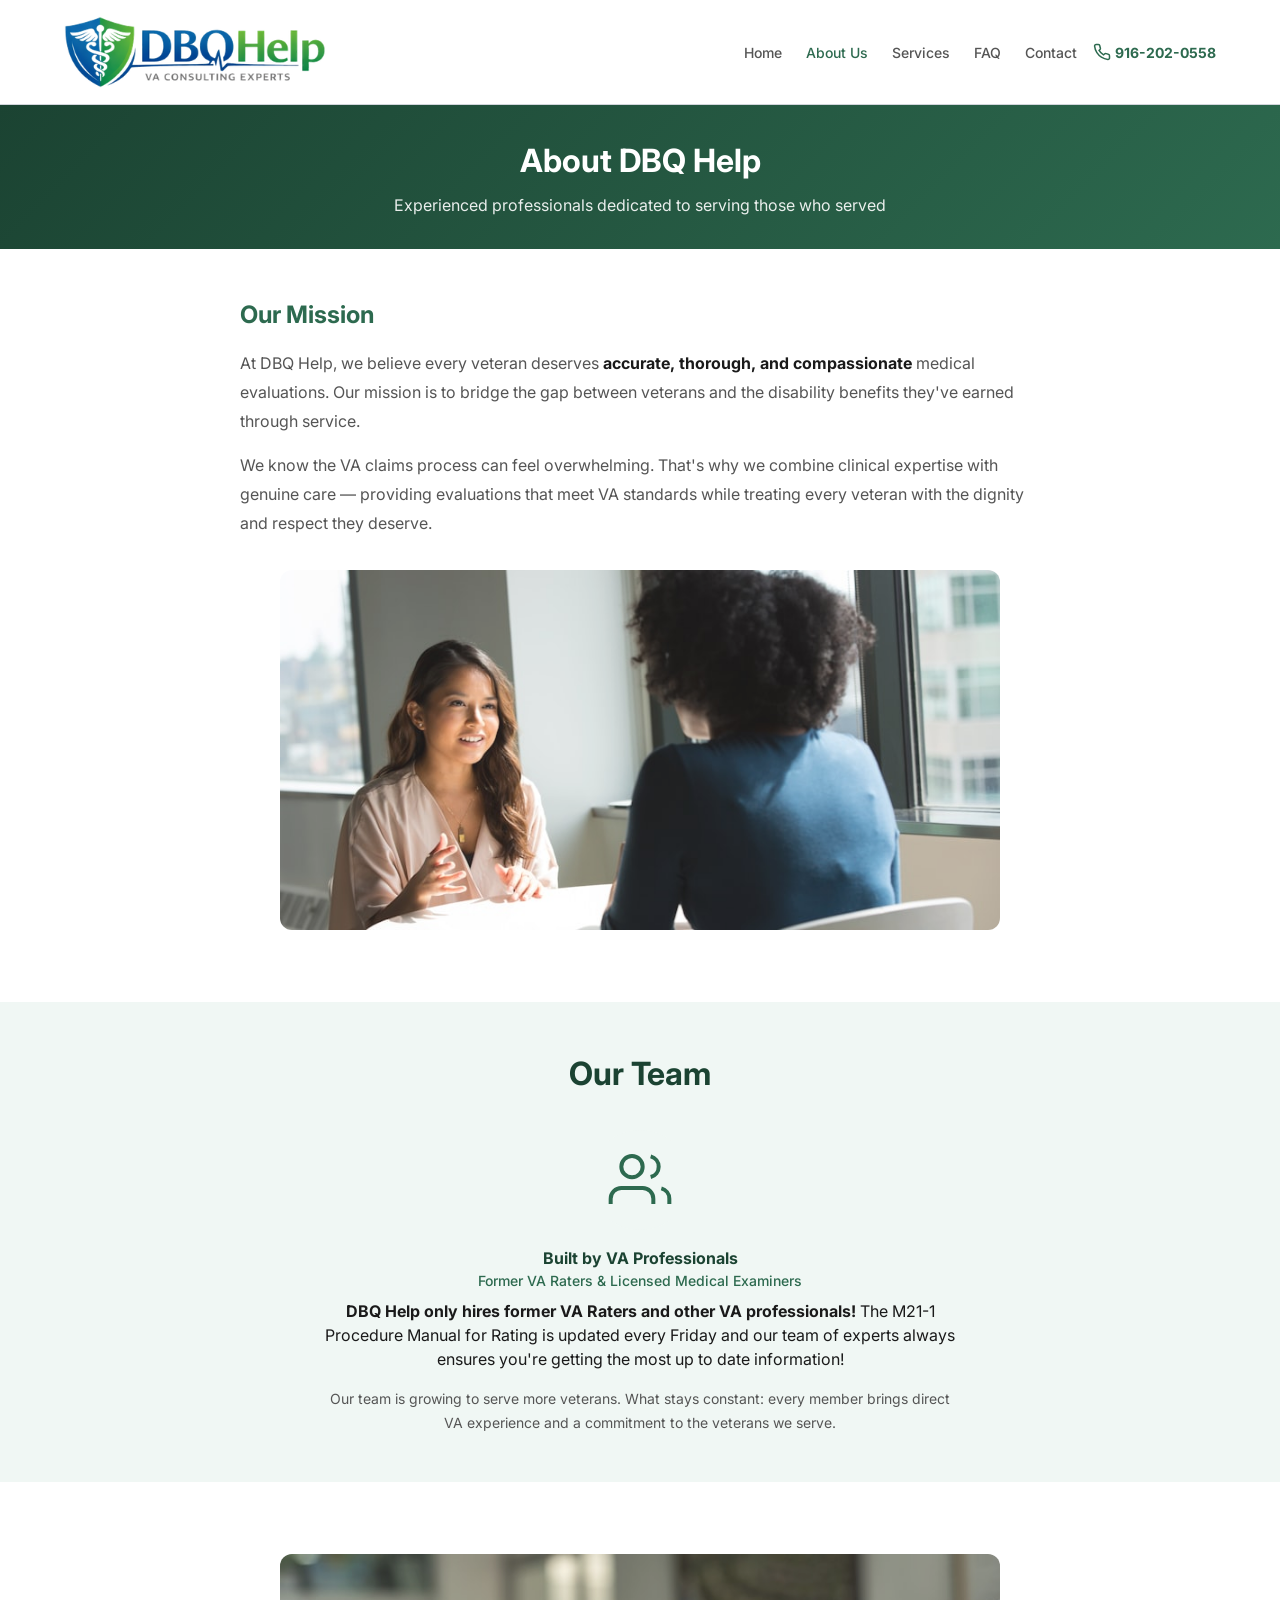
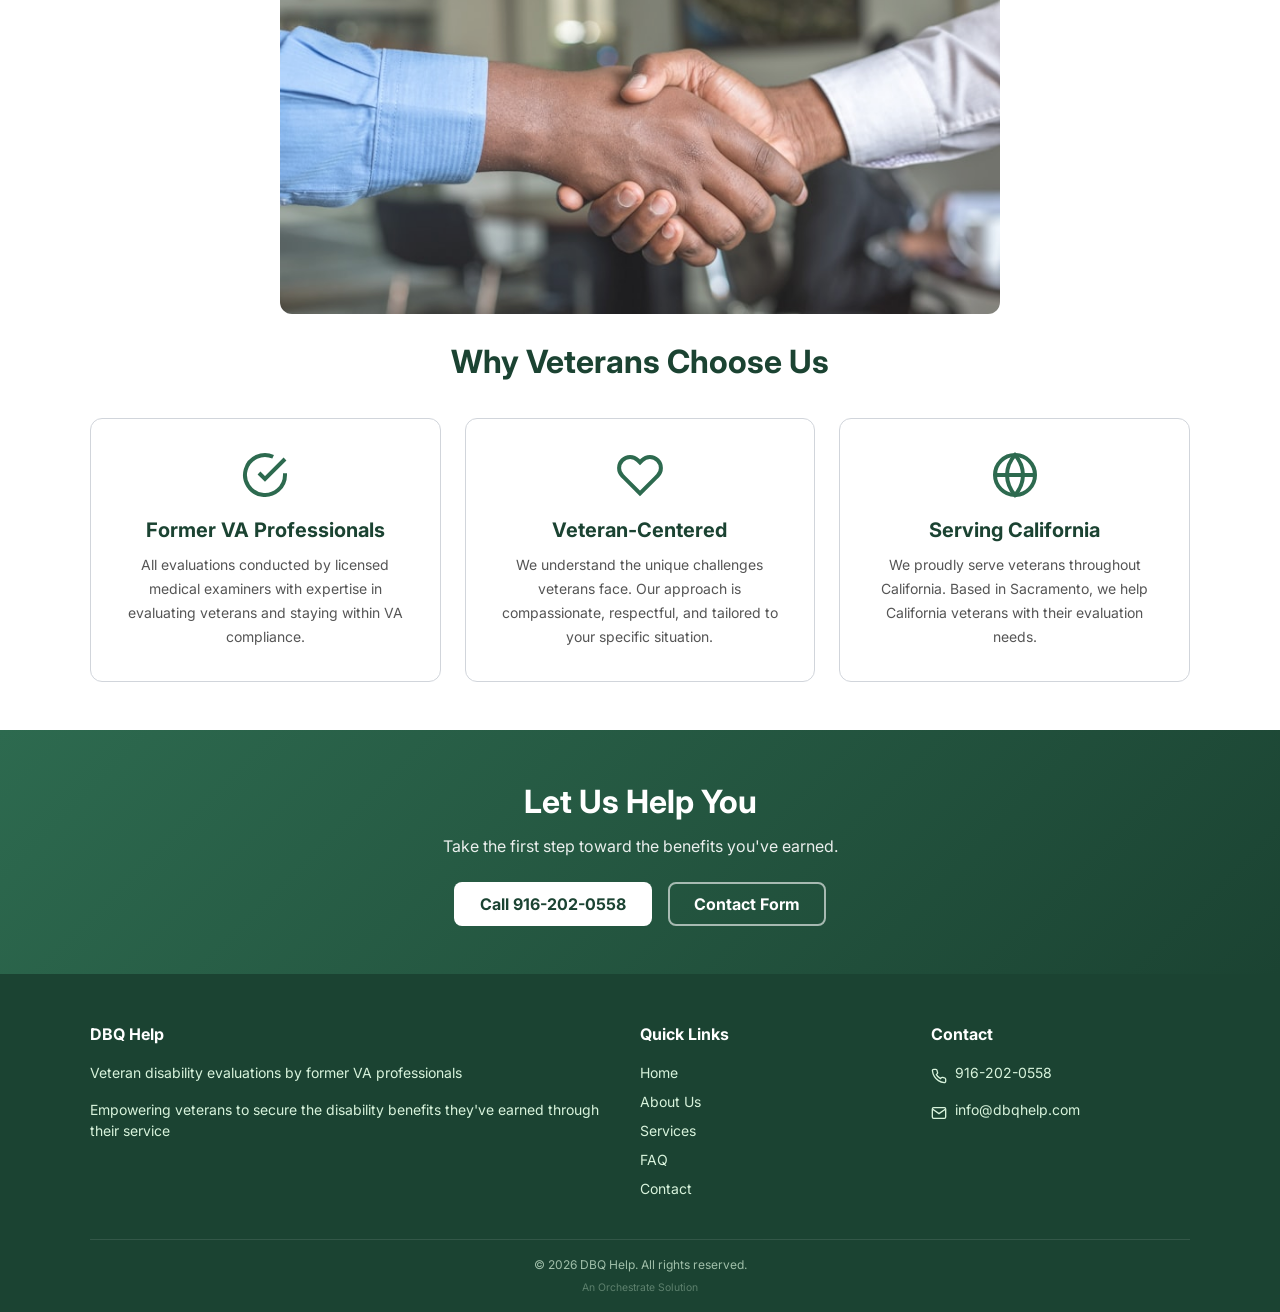
==== about.html @ 1941fd95 "Mockup B — base site (California focus)" ====
<!DOCTYPE html><html data-theme="light" lang="en"><head><meta charset="UTF-8"><meta content="width=device-width,initial-scale=1" name="viewport"><link rel="icon" href="favicon.ico" type="image/x-icon"><link rel="apple-touch-icon" href="apple-touch-icon.png"><title>About Us | DBQ Help — Our Team</title><meta content="Meet the team at DBQ Help. Former VA Raters and VA professionals dedicated to veteran medical evaluations and disability claims support." name="description"><meta content="index, follow" name="robots"><meta content="#1b4332" name="theme-color"><link href="https://dbqhelp.com/about.html" rel="canonical"><meta content="website" property="og:type"><meta content="https://dbqhelp.com/about.html" property="og:url"><meta content="About Us | DBQ Help — Meet Our Team" property="og:title"><meta content="DBQ Help only hires former VA Raters and VA professionals. Licensed medical examiners serving California veterans." property="og:description"><meta content="DBQ Help" property="og:site_name"><meta property="og:image" content="https://dbqhelp.com/img/og-share.jpg"><meta property="og:image:width" content="1200"><meta property="og:image:height" content="630"><meta name="twitter:card" content="summary"><meta name="twitter:title" content="About Us | DBQ Help — Meet Our Team"><meta name="twitter:description" content="DBQ Help only hires former VA Raters and VA professionals. Licensed medical examiners serving California veterans."><meta name="twitter:image" content="https://dbqhelp.com/img/og-share.jpg"><script type="application/ld+json">{
    "@context": "https://schema.org",
    "@type": "MedicalBusiness",
    "name": "DBQ Help",
    "description": "Veteran disability evaluations by former VA Raters and licensed medical examiners.",
    "url": "https://dbqhelp.com/about.html",
    "telephone": "+1-916-202-0558",
    "email": "info@dbqhelp.com"
  }</script><link href="https://fonts.googleapis.com" rel="preconnect"><link href="https://fonts.gstatic.com" rel="preconnect" crossorigin><link href="https://fonts.googleapis.com/css2?family=Inter:wght@400;500;700&display=swap" rel="stylesheet"><link href="cup-bundle.css" rel="stylesheet"><link href="dbq-theme.css" rel="stylesheet"><script src="cup.js" type="module"></script><script src="https://orchestrate.solutions/badge.js" defer></script><meta name="geo.region" content="US-CA"><meta name="geo.placename" content="Sacramento, California"></head><body class="dbq-page"><a href="#main" class="dbq-skip-link">Skip to main content</a><header class="dbq-header" role="banner"><div class="dbq-header__inner"><a href="index.html" class="dbq-header__logo" aria-label="DBQ Help Home"><img src="logo.png" alt="DBQ Help" height="72" style="display:block"> </a><button aria-controls="main-nav" aria-expanded="false" aria-label="Toggle navigation" class="dbq-header__menu-btn" id="menu-toggle"><svg fill="none" stroke="currentColor" stroke-width="2" viewBox="0 0 24 24" aria-hidden="true" height="24" width="24"><path d="M3 12h18M3 6h18M3 18h18"/></svg></button><nav aria-label="Main navigation" class="dbq-header__nav" id="main-nav" role="navigation"><a href="index.html">Home</a> <a href="about.html" aria-current="page">About Us</a> <a href="services.html">Services</a> <a href="faq.html">FAQ</a> <a href="contact.html">Contact</a></nav><a href="tel:+19162020558" class="cup-hit-fill dbq-header__phone" aria-label="Call us at 916-202-0558"><svg fill="none" stroke="currentColor" stroke-width="2" viewBox="0 0 24 24" aria-hidden="true" height="18" width="18"><path d="M22 16.92v3a2 2 0 0 1-2.18 2 19.79 19.79 0 0 1-8.63-3.07 19.5 19.5 0 0 1-6-6 19.79 19.79 0 0 1-3.07-8.67A2 2 0 0 1 4.11 2h3a2 2 0 0 1 2 1.72 12.84 12.84 0 0 0 .7 2.81 2 2 0 0 1-.45 2.11L8.09 9.91a16 16 0 0 0 6 6l1.27-1.27a2 2 0 0 1 2.11-.45 12.84 12.84 0 0 0 2.81.7A2 2 0 0 1 22 16.92z"/></svg> <span class="dbq-phone-text">916-202-0558</span></a></div></header><main class="dbq-main" id="main"><section class="dbq-page-hero"><h1>About DBQ Help</h1><p>Experienced professionals dedicated to serving those who served</p></section><section class="dbq-section" aria-labelledby="mission-heading"><div class="dbq-prose"><h2 id="mission-heading">Our Mission</h2><p>At DBQ Help, we believe every veteran deserves <strong>accurate, thorough, and compassionate</strong> medical evaluations. Our mission is to bridge the gap between veterans and the disability benefits they've earned through service.</p><p>We know the VA claims process can feel overwhelming. That's why we combine clinical expertise with genuine care — providing evaluations that meet VA standards while treating every veteran with the dignity and respect they deserve.</p><div class="dbq-section-img-wrap"><img src="img/consultation.jpg" alt="Professional consultation — helping veterans navigate the claims process" class="dbq-section-img" width="800" height="400" loading="lazy" onload="this.classList.add('loaded')"><cup-skeleton variant="rect" width="100%" height="100%"></cup-skeleton></div></div></section><section class="dbq-section dbq-section--alt" aria-labelledby="team-heading"><div class="dbq-container"><div class="dbq-section__header"><h2 id="team-heading">Our Team</h2></div><div class="dbq-team"><div class="dbq-bio" style="max-width:640px;margin:0 auto;text-align:center"><div class="dbq-bio__photo" aria-hidden="true"><svg fill="none" stroke="currentColor" stroke-width="1.5" viewBox="0 0 24 24" height="64" width="64"><path d="M17 21v-2a4 4 0 0 0-4-4H5a4 4 0 0 0-4 4v2"/><circle cx="9" cy="7" r="4"/><path d="M23 21v-2a4 4 0 0 0-3-3.87"/><path d="M16 3.13a4 4 0 0 1 0 7.75"/></svg></div><h3>Built by VA Professionals</h3><p class="dbq-bio__title">Former VA Raters &amp; Licensed Medical Examiners</p><p><strong>DBQ Help only hires former VA Raters and other VA professionals!</strong> The M21-1 Procedure Manual for Rating is updated every Friday and our team of experts always ensures you're getting the most up to date information!</p><p style="margin-top:var(--cup-space-md);color:var(--cup-color-secondary)">Our team is growing to serve more veterans. What stays constant: every member brings direct VA experience and a commitment to the veterans we serve.</p></div></div></div></section><section class="dbq-section" aria-labelledby="why-heading"><div class="dbq-container"><div class="dbq-section-img-wrap" style="margin-bottom:var(--cup-space-lg)"><img src="img/veteran-support.jpg" alt="Supporting veterans every step of the way" class="dbq-section-img" width="800" height="400" loading="lazy" onload="this.classList.add('loaded')"><cup-skeleton variant="rect" width="100%" height="100%"></cup-skeleton></div><div class="dbq-section__header"><h2 id="why-heading">Why Veterans Choose Us</h2></div><div class="dbq-cards"><div class="dbq-card"><div class="dbq-card__icon"><svg fill="none" stroke="currentColor" stroke-width="2" viewBox="0 0 24 24" aria-hidden="true"><path d="M22 11.08V12a10 10 0 1 1-5.93-9.14"/><polyline points="22 4 12 14.01 9 11.01"/></svg></div><h3>Former VA Professionals</h3><p>All evaluations conducted by licensed medical examiners with expertise in evaluating veterans and staying within VA compliance.</p></div><div class="dbq-card"><div class="dbq-card__icon"><svg fill="none" stroke="currentColor" stroke-width="2" viewBox="0 0 24 24" aria-hidden="true"><path d="M20.84 4.61a5.5 5.5 0 0 0-7.78 0L12 5.67l-1.06-1.06a5.5 5.5 0 0 0-7.78 7.78l1.06 1.06L12 21.23l7.78-7.78 1.06-1.06a5.5 5.5 0 0 0 0-7.78z"/></svg></div><h3>Veteran-Centered</h3><p>We understand the unique challenges veterans face. Our approach is compassionate, respectful, and tailored to your specific situation.</p></div><div class="dbq-card"><div class="dbq-card__icon"><svg fill="none" stroke="currentColor" stroke-width="2" viewBox="0 0 24 24" aria-hidden="true"><circle cx="12" cy="12" r="10"/><path d="M2 12h20"/><path d="M12 2a15.3 15.3 0 0 1 4 10 15.3 15.3 0 0 1-4 10 15.3 15.3 0 0 1-4-10 15.3 15.3 0 0 1 4-10z"/></svg></div><h3>Serving California</h3><p>We proudly serve veterans throughout California. Based in Sacramento, we help California veterans with their evaluation needs.</p></div></div></div></section><section class="dbq-cta" aria-labelledby="about-cta-heading"><h2 id="about-cta-heading">Let Us Help You</h2><p>Take the first step toward the benefits you've earned.</p><div class="dbq-cta__actions"><a href="tel:+19162020558" class="dbq-btn dbq-btn--primary">Call 916-202-0558</a> <a href="contact.html" class="dbq-btn dbq-btn--secondary">Contact Form</a></div></section></main><footer class="dbq-footer" role="contentinfo"><div class="dbq-footer__inner"><div><h3>DBQ Help</h3><p>Veteran disability evaluations by former VA professionals</p><p>Empowering veterans to secure the disability benefits they've earned through their service</p></div><div><h3>Quick Links</h3><a href="index.html">Home</a><a href="about.html">About Us</a><a href="services.html">Services</a><a href="faq.html">FAQ</a><a href="contact.html">Contact</a></div><div><h3>Contact</h3><div class="dbq-footer__contact-item"><svg fill="none" stroke="currentColor" stroke-width="2" viewBox="0 0 24 24" aria-hidden="true"><path d="M22 16.92v3a2 2 0 0 1-2.18 2 19.79 19.79 0 0 1-8.63-3.07 19.5 19.5 0 0 1-6-6 19.79 19.79 0 0 1-3.07-8.67A2 2 0 0 1 4.11 2h3a2 2 0 0 1 2 1.72 12.84 12.84 0 0 0 .7 2.81 2 2 0 0 1-.45 2.11L8.09 9.91a16 16 0 0 0 6 6l1.27-1.27a2 2 0 0 1 2.11-.45 12.84 12.84 0 0 0 2.81.7A2 2 0 0 1 22 16.92z"/></svg><a href="tel:+19162020558">916-202-0558</a></div><div class="dbq-footer__contact-item"><svg fill="none" stroke="currentColor" stroke-width="2" viewBox="0 0 24 24" aria-hidden="true"><path d="M4 4h16c1.1 0 2 .9 2 2v12c0 1.1-.9 2-2 2H4c-1.1 0-2-.9-2-2V6c0-1.1.9-2 2-2z"/><polyline points="22,6 12,13 2,6"/></svg><a href="mailto:info@dbqhelp.com">info@dbqhelp.com</a></div></div></div><div class="dbq-footer__bottom"><p>© 2026 DBQ Help. All rights reserved.</p><cup-powered-by></cup-powered-by></div></footer><script src="dbq-app.js"></script></body></html>
---- cup-bundle.css ----
/* cup-core production bundle — single file, no @import waterfall */
/* Generated: 2026-04-17 — includes: reset, tokens, a11y, nano, micro, components, motion, responsive, print, light theme */
/* Excluded: dark.css (unused — site is light-only) */

/* Explicit layer order: cup-override LAST so dbq-theme.css overrides default theme */
@layer cup-reset, cup-tokens, cup-nano, cup-micro, cup-component, cup-motion, cup-theme, cup-override;

/* === reset.css === */
/* cup-core/reset.css — Minimal Reset
 * Opinionated defaults for consistent cross-browser rendering.
 * Does not fight the platform — just normalizes the gaps. */

@layer cup-reset {
  *,
  *::before,
  *::after {
    box-sizing: border-box;
  }

  * {
    margin: 0;
    padding: 0;
  }

  html {
    color-scheme: dark light;
    -webkit-text-size-adjust: 100%;
    -moz-text-size-adjust: 100%;
    text-size-adjust: 100%;
    -webkit-font-smoothing: antialiased;
    -moz-osx-font-smoothing: grayscale;
  }

  body {
    font-family: var(--cup-font-family);
    font-size: var(--cup-font-size-base);
    line-height: var(--cup-line-height);
    color: var(--cup-color-on-surface);
    background-color: var(--cup-color-surface);
  }

  img,
  picture,
  video,
  canvas,
  svg {
    display: block;
    max-width: 100%;
  }

  input,
  button,
  textarea,
  select {
    font: inherit;
    color: inherit;
  }

  button {
    cursor: pointer;
    border: none;
    background: none;
  }

  a {
    color: inherit;
    text-decoration: none;
  }

  ul,
  ol {
    list-style: none;
  }

  table {
    border-collapse: collapse;
    border-spacing: 0;
  }

  h1, h2, h3, h4, h5, h6 {
    font-size: inherit;
    font-weight: inherit;
  }

  fieldset {
    border: none;
  }

  /* Remove default summary marker */
  summary {
    cursor: pointer;
  }

  /* Hidden but accessible */
  .cup-sr-only {
    position: absolute;
    width: 1px;
    height: 1px;
    padding: 0;
    margin: -1px;
    overflow: hidden;
    clip: rect(0, 0, 0, 0);
    white-space: nowrap;
    border: 0;
  }
}


/* === tokens.css === */
/* cup-core/tokens.css — Design Tokens
 * All visual decisions as CSS custom properties.
 * Override at any scope to customize. */

@layer cup-tokens {
:root {
  /* ── Color: Semantic, not decorative ── */
  --cup-color-surface:      #1a1a2e;
  --cup-color-on-surface:   #e0e0e0;
  --cup-color-surface-alt:  #16213e;
  --cup-color-primary:      #4fc3f7;
  --cup-color-on-primary:   #000000;
  --cup-color-secondary:    #b0bec5;
  --cup-color-error:        #ef5350;
  --cup-color-on-error:     #ffffff;
  --cup-color-success:      #66bb6a;
  --cup-color-warning:      #ffa726;
  --cup-color-info:         #29b6f6;
  --cup-color-border:       #333333;
  --cup-color-focus:        #4fc3f7;
  --cup-color-disabled:     #555555;
  --cup-color-on-disabled:  #999999;
  --cup-color-placeholder:  #888888;

  /* ── Spacing: Consistent rhythm ── */
  --cup-space-2xs: 0.125rem;  /*  2px */
  --cup-space-xs:  0.25rem;   /*  4px */
  --cup-space-sm:  0.5rem;    /*  8px */
  --cup-space-md:  1rem;      /* 16px */
  --cup-space-lg:  1.5rem;    /* 24px */
  --cup-space-xl:  2rem;      /* 32px */
  --cup-space-2xl: 3rem;      /* 48px */

  /* ── Typography ── */
  --cup-font-family:       system-ui, -apple-system, 'Segoe UI', Roboto, sans-serif;
  --cup-font-family-mono:  ui-monospace, 'Cascadia Code', 'Fira Code', monospace;
  --cup-font-size-xs:   0.75rem;    /* 12px */
  --cup-font-size-sm:   0.875rem;   /* 14px */
  --cup-font-size-base: 1rem;       /* 16px */
  --cup-font-size-lg:   1.25rem;    /* 20px */
  --cup-font-size-xl:   1.5rem;     /* 24px */
  --cup-font-size-2xl:  2rem;       /* 32px */
  --cup-font-weight-normal: 400;
  --cup-font-weight-medium: 500;
  --cup-font-weight-bold:   700;
  --cup-line-height:        1.5;
  --cup-line-height-tight:  1.25;

  /* ── Shape ── */
  --cup-radius-sm:   4px;
  --cup-radius-md:   8px;
  --cup-radius-lg:   12px;
  --cup-radius-full: 9999px;

  /* ── Motion ── */
  --cup-transition-fast:   150ms ease;
  --cup-transition-normal: 250ms ease;
  --cup-transition-slow:   400ms ease;
  --cup-easing-spring:     cubic-bezier(.34, 1.56, .64, 1);
  --cup-easing-bounce:     cubic-bezier(.34, .66, .66, 1);
  --cup-easing-smooth:     cubic-bezier(.4, 0, .2, 1);

  /* ── Breakpoints (used via @media) ── */
  --cup-bp-sm:  640px;
  --cup-bp-md:  768px;
  --cup-bp-lg: 1024px;
  --cup-bp-xl: 1280px;

  /* ── Elevation ── */
  --cup-shadow-color: 0 0% 0%;
  --cup-shadow-sm:  0  1px  2px hsl(var(--cup-shadow-color) / 0.3);
  --cup-shadow-md:  0  4px  8px hsl(var(--cup-shadow-color) / 0.3);
  --cup-shadow-lg:  0  8px 24px hsl(var(--cup-shadow-color) / 0.3);
  --cup-shadow-xl:  0 16px 48px hsl(var(--cup-shadow-color) / 0.4);

  /* ── Touch Target ── */
  --cup-touch-min: 44px;

  /* ── Z-Index Scale ── */
  --cup-z-dropdown: 100;
  --cup-z-sticky:   200;
  --cup-z-overlay:  300;
  --cup-z-modal:    400;
  --cup-z-toast:    500;
}
} /* end @layer cup-tokens */


/* === a11y.css === */
/* cup-core/a11y.css — Accessibility Utilities
 * Focus rings, reduced motion, high contrast, screen reader helpers. */

@layer cup-nano {

  /* ── Focus Ring ── */
  :focus-visible {
    outline: 2px solid var(--cup-color-focus);
    outline-offset: 2px;
  }

  /* Remove outline for mouse users */
  :focus:not(:focus-visible) {
    outline: none;
  }

  /* ── Reduced Motion ── */
  @media (prefers-reduced-motion: reduce) {
    *,
    *::before,
    *::after {
      animation-duration: 0.01ms !important;
      animation-iteration-count: 1 !important;
      transition-duration: 0.01ms !important;
      scroll-behavior: auto !important;
    }
  }

  /* ── High Contrast ── */
  @media (forced-colors: active) {
    .cup-input {
      border: 1px solid ButtonText;
    }

    .cup-input:focus-visible {
      outline: 2px solid Highlight;
    }

    .cup-error {
      color: LinkText;
    }
  }

  /* ── Increased Contrast ── */
  @media (prefers-contrast: more) {
    :root {
      --cup-color-border: #666666;
      --cup-color-placeholder: #aaaaaa;
    }

    .cup-button {
      border-width: 2px;
    }

    .cup-input {
      border-width: 2px;
    }
  }

  /* ── Hit Fill ── */
  /* Stretch interactive element to fill flex/grid parent height.
   * Content stays centered. No sibling disruption.
   * Use on links, buttons, icons inside flex containers
   * where the visual element is smaller than the ideal hit area. */
  .cup-hit-fill {
    align-self: stretch;
    display: inline-flex;
    align-items: center;
  }

  /* ── Skip Link ── */
  .cup-skip-link {
    position: absolute;
    top: -100%;
    left: var(--cup-space-md);
    padding: var(--cup-space-sm) var(--cup-space-md);
    background: var(--cup-color-primary);
    color: var(--cup-color-on-primary);
    border-radius: var(--cup-radius-sm);
    z-index: var(--cup-z-toast);
    font-weight: var(--cup-font-weight-medium);
    text-decoration: none;
  }

  .cup-skip-link:focus {
    top: var(--cup-space-md);
  }
}


/* === css/nano.css === */
/* cup-core/css/nano.css — Nano Component Styles
 * Each nano is a single CSS concern: label, input, hint, error, icon, skeleton, divider.
 * These are the atoms everything else composes. */

/* @property must be top-level (not inside @layer) for percentage interpolation */
@property --cup-ripple-expand {
  syntax: '<percentage>';
  initial-value: 0%;
  inherits: false;
}

@layer cup-nano {

  /* ── Label ── */
  .cup-label {
    display: block;
    font-size: var(--cup-font-size-sm);
    font-weight: var(--cup-font-weight-medium);
    color: var(--cup-color-on-surface);
    margin-bottom: var(--cup-space-xs);
    line-height: var(--cup-line-height-tight);
  }



  /* ── Input ── */
  .cup-input {
    display: block;
    width: 100%;
    padding: var(--cup-space-sm) var(--cup-space-md);
    font-size: var(--cup-font-size-base);
    line-height: var(--cup-line-height);
    color: var(--cup-color-on-surface);
    background-color: var(--cup-color-surface);
    border: 1px solid var(--cup-color-border);
    border-radius: var(--cup-radius-sm);
    transition: border-color var(--cup-transition-fast),
                box-shadow var(--cup-transition-fast);
    outline: none;
  }

  .cup-input::placeholder {
    color: var(--cup-color-placeholder);
  }

  .cup-input:focus-visible {
    border-color: var(--cup-color-focus);
    box-shadow: 0 0 0 2px color-mix(in srgb, var(--cup-color-focus) 30%, transparent);
  }

  .cup-input[aria-invalid="true"] {
    border-color: var(--cup-color-error);
  }

  .cup-input[aria-invalid="true"]:focus-visible {
    box-shadow: 0 0 0 2px color-mix(in srgb, var(--cup-color-error) 30%, transparent);
  }

  .cup-input:disabled {
    background-color: var(--cup-color-disabled);
    color: var(--cup-color-on-disabled);
    cursor: not-allowed;
    opacity: 0.7;
  }

  .cup-input[readonly] {
    background-color: var(--cup-color-surface-alt);
    cursor: default;
  }

  /* Native select styling */
  select.cup-input {
    appearance: none;
    background-image: url("data:image/svg+xml,%3Csvg xmlns='http://www.w3.org/2000/svg' width='12' height='12' viewBox='0 0 12 12'%3E%3Cpath fill='%23888' d='M6 8L1 3h10z'/%3E%3C/svg%3E");
    background-repeat: no-repeat;
    background-position: right var(--cup-space-sm) center;
    padding-right: var(--cup-space-xl);
  }

  /* Textarea */
  textarea.cup-input {
    resize: vertical;
    min-height: 5rem;
  }

  /* ── Hint ── */
  .cup-hint {
    display: block;
    font-size: var(--cup-font-size-xs);
    color: var(--cup-color-secondary);
    margin-top: var(--cup-space-xs);
    line-height: var(--cup-line-height);
  }

  /* ── Error ── */
  .cup-error {
    display: block;
    font-size: var(--cup-font-size-xs);
    color: var(--cup-color-error);
    margin-top: var(--cup-space-xs);
    line-height: var(--cup-line-height);
  }



  /* ── Icon ── */
  .cup-icon {
    display: inline-flex;
    align-items: center;
    justify-content: center;
    width: 1.25em;
    height: 1.25em;
    flex-shrink: 0;
    vertical-align: middle;
  }

  .cup-icon svg {
    width: 100%;
    height: 100%;
    fill: currentColor;
  }

  .cup-icon[data-size="sm"] {
    width: 1em;
    height: 1em;
  }

  .cup-icon[data-size="lg"] {
    width: 1.5em;
    height: 1.5em;
  }

  /* ── Skeleton ── */
  .cup-skeleton {
    display: block;
    background: linear-gradient(
      90deg,
      var(--cup-color-border) 25%,
      var(--cup-color-surface-alt) 50%,
      var(--cup-color-border) 75%
    );
    background-size: 200% 100%;
    animation: cup-shimmer 1.5s ease-in-out infinite;
    border-radius: var(--cup-radius-sm);
    min-height: 1rem;
  }

  .cup-skeleton[data-variant="text"] {
    height: 1em;
    width: 80%;
    border-radius: var(--cup-radius-sm);
  }

  .cup-skeleton[data-variant="circle"] {
    width: 2.5rem;
    height: 2.5rem;
    border-radius: var(--cup-radius-full);
  }

  .cup-skeleton[data-variant="rect"] {
    height: 4rem;
    width: 100%;
  }

  @keyframes cup-shimmer {
    0%   { background-position: 200% 0; }
    100% { background-position: -200% 0; }
  }

  /* ── Divider ── */
  .cup-divider {
    border: none;
    border-top: 1px solid var(--cup-color-border);
    margin: var(--cup-space-md) 0;
  }

  .cup-divider[data-vertical] {
    border-top: none;
    border-left: 1px solid var(--cup-color-border);
    margin: 0 var(--cup-space-md);
    align-self: stretch;
    height: auto;
    width: 0;
  }

  /* ── Focus Ring (global) ── */
  :focus-visible {
    outline: 2px solid var(--cup-color-focus);
    outline-offset: 2px;
  }

  /* ── Effects ── */
  /* Clean entrance/exit/emphasis effects — data-attribute driven.
   * Usage: <div data-effect="fade-in">...</div>
   * All durations use transition tokens. All respect prefers-reduced-motion. */

  /* Entrance */
  @keyframes cup-fade-in {
    from { opacity: 0; }
    to   { opacity: 1; }
  }

  @keyframes cup-slide-up {
    from { opacity: 0; transform: translateY(0.5rem); }
    to   { opacity: 1; transform: translateY(0); }
  }

  @keyframes cup-scale-in {
    from { opacity: 0; transform: scale(0.9); }
    to   { opacity: 1; transform: scale(1); }
  }

  /* Exit */
  @keyframes cup-fade-out {
    from { opacity: 1; }
    to   { opacity: 0; }
  }

  @keyframes cup-slide-down {
    from { opacity: 1; transform: translateY(0); }
    to   { opacity: 0; transform: translateY(0.5rem); }
  }

  /* Emphasis */
  @keyframes cup-pulse {
    0%, 100% { opacity: 1; }
    50%      { opacity: 0.6; }
  }

  @keyframes cup-shake {
    0%, 100% { transform: translateX(0); }
    20%      { transform: translateX(-4px); }
    40%      { transform: translateX(4px); }
    60%      { transform: translateX(-2px); }
    80%      { transform: translateX(2px); }
  }

  /* Feedback — ripple wave (subtle lighten ring passes through the element)
   * Uses @property --cup-ripple-expand for smooth percentage interpolation.
   * White gradient + mix-blend-mode:overlay lightens the element's own colors
   * without adding a separate hue — invisible on background, visible on content.
   */
  @keyframes cup-ripple-wave {
    0%   { --cup-ripple-expand: 0%;   opacity: 1; }
    80%  { opacity: 0.5; }
    100% { --cup-ripple-expand: 100%; opacity: 0; }
  }

  [data-effect="ripple"] {
    position: relative;
    overflow: hidden;
  }

  [data-effect="ripple"]::after {
    content: '';
    position: absolute;
    inset: -50%;
    pointer-events: none;
    border-radius: inherit;
    background: radial-gradient(
      circle at center,
      transparent calc(var(--cup-ripple-expand) - 6%),
      rgba(255, 255, 255, 0.08) calc(var(--cup-ripple-expand) - 3%),
      rgba(255, 255, 255, 0.18) var(--cup-ripple-expand),
      rgba(255, 255, 255, 0.08) calc(var(--cup-ripple-expand) + 3%),
      transparent calc(var(--cup-ripple-expand) + 6%),
      transparent 100%
    );
    animation: cup-ripple-wave 1.4s ease-out both;
    mix-blend-mode: overlay;
  }

  /* Data-attribute activation */
  [data-effect="fade-in"]    { animation: cup-fade-in   250ms ease both; }
  [data-effect="slide-up"]   { animation: cup-slide-up  250ms ease both; }
  [data-effect="scale-in"]   { animation: cup-scale-in  250ms ease both; }
  [data-effect="fade-out"]   { animation: cup-fade-out  250ms ease both; }
  [data-effect="slide-down"] { animation: cup-slide-down 250ms ease both; }
  [data-effect="pulse"]      { animation: cup-pulse 1s ease infinite; }
  [data-effect="shake"]      { animation: cup-shake 400ms ease; }

  /* Speed modifiers */
  [data-effect-speed="fast"] { animation-duration: 150ms; }
  [data-effect-speed="slow"] { animation-duration: 400ms; }

  /* Delay modifiers */
  [data-effect-delay="100"] { animation-delay: 100ms; }
  [data-effect-delay="200"] { animation-delay: 200ms; }
  [data-effect-delay="300"] { animation-delay: 300ms; }
  [data-effect-delay="500"] { animation-delay: 500ms; }

  /* ── Powered-by attribution ── */
  cup-powered-by {
    display: block;
    margin-top: var(--cup-space-xs);
    transition: opacity var(--cup-transition-normal);
  }
  .cup-powered-by {
    font-size: 0.65rem;
    opacity: 0.5;
    transition: opacity var(--cup-transition-fast);
  }
  .cup-powered-by:hover {
    opacity: 0.7;
  }
  .cup-powered-by__link {
    color: inherit;
    font-size: inherit;
    line-height: inherit;
    text-decoration: none;
  }
  .cup-powered-by__link:hover {
    text-decoration: underline;
  }
  .cup-powered-by__sol {
    cursor: pointer;
    transition: opacity var(--cup-transition-fast);
  }
  .cup-powered-by__sol:hover,
  .cup-powered-by__sol:focus-visible {
    opacity: 1;
    text-decoration: underline;
  }

  /* ── Theme Picker ── */
  cup-theme-picker {
    display: inline-block;
  }
  .cup-theme-picker__trigger {
    cursor: pointer;
    font-size: inherit;
    opacity: 0.4;
    transition: opacity var(--cup-transition-fast);
    user-select: none;
  }
  .cup-theme-picker__trigger:hover,
  .cup-theme-picker__trigger:focus-visible {
    opacity: 0.8;
  }
  .cup-tp__backdrop {
    display: none; /* kept for backward compat but no longer used */
  }
  .cup-tp {
    position: fixed;
    top: 60px;
    right: var(--cup-space-md);
    width: 340px;
    max-height: 85vh;
    overflow-y: auto;
    display: flex;
    flex-direction: column;
    background: var(--cup-color-surface);
    color: var(--cup-color-on-surface);
    border: 1px solid var(--cup-color-border);
    border-radius: var(--cup-radius-md);
    box-shadow: var(--cup-shadow-lg);
    z-index: 2147483647;
    font-size: var(--cup-font-size-sm);
    resize: none;
  }
  .cup-tp__header {
    display: flex;
    justify-content: space-between;
    align-items: center;
    padding: var(--cup-space-xs) var(--cup-space-sm);
    border-bottom: 1px solid var(--cup-color-border);
    user-select: none;
  }
  .cup-tp__drag-handle { cursor: grab; }
  .cup-tp__drag-handle:active { cursor: grabbing; }
  .cup-tp__title {
    font-weight: 700;
    font-size: var(--cup-font-size-sm);
    white-space: nowrap;
  }
  .cup-tp__header-btns {
    display: flex;
    gap: var(--cup-space-2xs);
  }
  .cup-tp__minimize,
  .cup-tp__close {
    background: none;
    border: none;
    color: var(--cup-color-on-surface);
    font-size: var(--cup-font-size-lg);
    cursor: pointer;
    line-height: 1;
    padding: 0 var(--cup-space-2xs);
    opacity: 0.6;
  }
  .cup-tp__minimize:hover,
  .cup-tp__close:hover { opacity: 1; }

  /* ── Tabs ── */
  .cup-tp__tabs {
    display: flex;
    border-bottom: 1px solid var(--cup-color-border);
  }
  .cup-tp__tab {
    flex: 1;
    padding: var(--cup-space-xs);
    font-size: var(--cup-font-size-xs);
    font-family: inherit;
    background: none;
    border: none;
    border-bottom: 2px solid transparent;
    color: var(--cup-color-on-surface);
    cursor: pointer;
    opacity: 0.6;
    transition: opacity var(--cup-transition-fast), border-color var(--cup-transition-fast);
    white-space: nowrap;
  }
  .cup-tp__tab:hover { opacity: 0.9; }
  .cup-tp__tab--active {
    opacity: 1;
    border-bottom-color: var(--cup-color-primary);
    font-weight: 600;
  }
  .cup-tp__tab-body {
    flex: 1;
    overflow-y: auto;
    padding: var(--cup-space-sm);
    display: flex;
    flex-direction: column;
    gap: var(--cup-space-sm);
  }
  .cup-tp__tab-content {
    display: flex;
    flex-direction: column;
    gap: var(--cup-space-sm);
  }

  /* ── Resize handle ── */
  .cup-tp__resize-handle {
    text-align: right;
    padding: 0 var(--cup-space-2xs);
    font-size: 10px;
    cursor: nwse-resize;
    opacity: 0.3;
    user-select: none;
    line-height: 1;
  }
  .cup-tp__resize-handle:hover { opacity: 0.7; }
  .cup-tp__section-title {
    font-weight: 600;
    font-size: var(--cup-font-size-xs);
    text-transform: uppercase;
    letter-spacing: 0.05em;
    opacity: 0.6;
    margin-bottom: var(--cup-space-xs);
  }
  .cup-tp__presets {
    display: grid;
    grid-template-columns: 1fr 1fr;
    gap: var(--cup-space-xs);
  }
  .cup-tp__preset {
    display: flex;
    flex-direction: column;
    align-items: center;
    gap: var(--cup-space-2xs);
    padding: var(--cup-space-xs);
    background: var(--cup-color-surface-alt);
    border: 1px solid var(--cup-color-border);
    border-radius: var(--cup-radius-sm);
    cursor: pointer;
    transition: border-color var(--cup-transition-fast);
    color: var(--cup-color-on-surface);
    font-family: inherit;
  }
  .cup-tp__preset:hover {
    border-color: var(--cup-color-primary);
  }
  .cup-tp__preset--active {
    border-color: var(--cup-color-primary);
    box-shadow: 0 0 0 1px var(--cup-color-primary);
  }
  .cup-tp__preset-swatches {
    display: flex;
    gap: 2px;
  }
  .cup-tp__preset-dot {
    width: 14px;
    height: 14px;
    border-radius: var(--cup-radius-full);
    border: 1px solid rgba(128,128,128,0.3);
  }
  .cup-tp__preset-name {
    font-size: var(--cup-font-size-xs);
    white-space: nowrap;
  }
  .cup-tp__colors {
    display: grid;
    grid-template-columns: 1fr 1fr;
    gap: var(--cup-space-xs);
  }
  .cup-tp__color-row {
    display: flex;
    align-items: center;
    gap: var(--cup-space-xs);
    cursor: pointer;
  }
  .cup-tp__swatch {
    width: 28px;
    height: 28px;
    border: 1px solid var(--cup-color-border);
    border-radius: var(--cup-radius-sm);
    padding: 0;
    cursor: pointer;
    flex-shrink: 0;
  }
  .cup-tp__color-label {
    font-size: var(--cup-font-size-xs);
  }
  .cup-tp__actions {
    display: flex;
    gap: var(--cup-space-xs);
    flex-wrap: wrap;
  }
  .cup-tp__btn {
    flex: 1;
    min-width: 0;
    padding: var(--cup-space-xs) var(--cup-space-sm);
    font-size: var(--cup-font-size-xs);
    font-family: inherit;
    border: 1px solid var(--cup-color-border);
    border-radius: var(--cup-radius-sm);
    background: var(--cup-color-surface-alt);
    color: var(--cup-color-on-surface);
    cursor: pointer;
    transition: background var(--cup-transition-fast);
    white-space: nowrap;
  }
  .cup-tp__btn:hover {
    background: var(--cup-color-primary);
    color: var(--cup-color-on-primary);
    border-color: var(--cup-color-primary);
  }
  /* Advanced Settings */
  .cup-tp__adv-toggle {
    display: flex;
    align-items: center;
    gap: var(--cup-space-xs);
    width: 100%;
    padding: var(--cup-space-xs) 0;
    margin-top: var(--cup-space-xs);
    font-size: var(--cup-font-size-xs);
    font-family: inherit;
    color: var(--cup-color-on-surface);
    background: none;
    border: none;
    border-top: 1px solid var(--cup-color-border);
    cursor: pointer;
    opacity: 0.7;
    transition: opacity var(--cup-transition-fast);
  }
  .cup-tp__adv-toggle:hover { opacity: 1; }
  .cup-tp__adv-arrow {
    display: inline-block;
    font-size: 0.6em;
    transition: transform var(--cup-transition-fast);
  }
  .cup-tp__adv-toggle[aria-expanded="true"] .cup-tp__adv-arrow {
    transform: rotate(90deg);
  }
  .cup-tp__adv-body {
    max-height: 200px;
    overflow-y: auto;
  }

  /* ── Inspector Tab ── */
  .cup-insp__controls {
    display: flex;
    align-items: center;
    gap: var(--cup-space-xs);
    flex-wrap: wrap;
  }
  .cup-insp__pick-btn {
    font-weight: 600;
  }
  .cup-insp__pick-btn--on {
    background: var(--cup-color-primary);
    color: var(--cup-color-on-primary);
    border-color: var(--cup-color-primary);
  }
  .cup-insp__multi-label {
    font-size: var(--cup-font-size-xs);
    display: flex;
    align-items: center;
    gap: var(--cup-space-2xs);
    cursor: pointer;
  }
  .cup-insp__content {
    display: flex;
    flex-direction: column;
    gap: var(--cup-space-xs);
  }
  .cup-insp__empty {
    font-size: var(--cup-font-size-xs);
    opacity: 0.5;
    text-align: center;
    padding: var(--cup-space-md) 0;
  }
  .cup-insp__meta {
    font-size: var(--cup-font-size-xs);
    opacity: 0.7;
  }
  .cup-insp__section {
    display: flex;
    flex-direction: column;
    gap: var(--cup-space-2xs);
  }
  .cup-insp__props {
    display: flex;
    flex-direction: column;
    gap: 1px;
  }
  .cup-insp__prop {
    display: flex;
    align-items: center;
    gap: var(--cup-space-2xs);
    font-size: 11px;
    padding: 2px 0;
  }
  .cup-insp__prop-name {
    min-width: 100px;
    flex-shrink: 0;
    opacity: 0.7;
    font-family: monospace;
    font-size: 10px;
  }
  .cup-insp__prop-value {
    flex: 1;
    min-width: 0;
    background: var(--cup-color-surface-alt);
    border: 1px solid transparent;
    border-radius: var(--cup-radius-sm);
    color: var(--cup-color-on-surface);
    font-family: monospace;
    font-size: 10px;
    padding: 2px 4px;
  }
  .cup-insp__prop-value:focus {
    border-color: var(--cup-color-primary);
    outline: none;
  }
  .cup-insp__prop-value--mod {
    color: #ff9800;
    border-color: #ff9800;
  }
  .cup-insp__prop-token {
    font-size: 9px;
    background: var(--cup-color-surface-alt);
    border-radius: var(--cup-radius-sm);
    padding: 1px 4px;
    color: var(--cup-color-primary);
    cursor: pointer;
    white-space: nowrap;
    flex-shrink: 0;
  }
  .cup-insp__prop-token:hover {
    text-decoration: underline;
  }
  .cup-insp__note-wrap {
    display: flex;
    flex-direction: column;
    gap: var(--cup-space-2xs);
    margin-top: var(--cup-space-xs);
    border-top: 1px solid var(--cup-color-border);
    padding-top: var(--cup-space-xs);
  }
  .cup-insp__note {
    width: 100%;
    font-family: inherit;
    font-size: var(--cup-font-size-xs);
    background: var(--cup-color-surface-alt);
    border: 1px solid var(--cup-color-border);
    border-radius: var(--cup-radius-sm);
    color: var(--cup-color-on-surface);
    padding: var(--cup-space-2xs) var(--cup-space-xs);
    resize: vertical;
  }
  .cup-insp__note:focus {
    border-color: var(--cup-color-primary);
    outline: none;
  }

  /* ── Selections Tab ── */
  .cup-sel__list {
    display: flex;
    flex-direction: column;
    gap: var(--cup-space-xs);
    max-height: 50vh;
    overflow-y: auto;
  }
  .cup-sel__entry {
    background: var(--cup-color-surface-alt);
    border: 1px solid var(--cup-color-border);
    border-radius: var(--cup-radius-sm);
    padding: var(--cup-space-xs);
    display: flex;
    flex-direction: column;
    gap: 2px;
  }
  .cup-sel__entry-header {
    display: flex;
    align-items: center;
    gap: var(--cup-space-2xs);
    cursor: pointer;
  }
  .cup-sel__entry-num {
    width: 18px;
    height: 18px;
    border-radius: 50%;
    background: #ff9800;
    color: #000;
    font-size: 10px;
    font-weight: 700;
    display: flex;
    align-items: center;
    justify-content: center;
    flex-shrink: 0;
  }
  .cup-sel__entry-selector {
    flex: 1;
    font-family: monospace;
    font-size: 11px;
    overflow: hidden;
    text-overflow: ellipsis;
    white-space: nowrap;
  }
  .cup-sel__entry-remove {
    background: none;
    border: none;
    color: var(--cup-color-on-surface);
    font-size: var(--cup-font-size-base);
    cursor: pointer;
    opacity: 0.5;
    padding: 0 2px;
    line-height: 1;
  }
  .cup-sel__entry-remove:hover { opacity: 1; color: var(--cup-color-error); }
  .cup-sel__entry-summary {
    font-size: 10px;
    opacity: 0.6;
    font-family: monospace;
    overflow: hidden;
    text-overflow: ellipsis;
    white-space: nowrap;
  }
  .cup-sel__entry-note {
    font-size: var(--cup-font-size-xs);
    font-style: italic;
    opacity: 0.8;
  }
  .cup-sel__entry-edits {
    font-size: 10px;
    color: #ff9800;
    font-family: monospace;
  }
}


/* === css/micro.css === */
/* cup-core/css/micro.css — Micro Component Styles
 * Composed layouts for field groups, buttons, toggles, badges, chips. */

@layer cup-micro {

  /* ── Custom Element Hosts ──
   * Light-DOM cup elements render styled children inside unstyled hosts.
   * These rules give the host element the same geometry so effects
   * (trace, ripple, enchant) and layout work against the real shape. */
  cup-badge {
    display: inline-flex;
    border-radius: var(--cup-radius-full);
  }

  cup-chip {
    display: inline-flex;
    border-radius: var(--cup-radius-full);
  }

  cup-button {
    display: inline-flex;
    border-radius: var(--cup-radius-sm);
  }

  cup-button[rounded] {
    border-radius: var(--cup-radius-full);
  }

  cup-button[round] {
    border-radius: var(--cup-radius-full);
  }

  cup-toast {
    display: block;
  }

  cup-stepper {
    display: block;
    width: 100%;
  }

  cup-progress {
    display: block;
    width: 100%;
  }

  /* ── Field (wrapper for label + input + hint + error) ── */
  .cup-field {
    display: flex;
    flex-direction: column;
    gap: 0;
    margin-bottom: var(--cup-space-md);
  }

  /* ── Button ── */
  .cup-button {
    display: inline-flex;
    align-items: center;
    justify-content: center;
    gap: var(--cup-space-sm);
    padding: var(--cup-space-sm) var(--cup-space-lg);
    font-size: var(--cup-font-size-base);
    font-weight: var(--cup-font-weight-medium);
    line-height: var(--cup-line-height-tight);
    border: 1px solid transparent;
    border-radius: var(--cup-radius-sm);
    cursor: pointer;
    transition: background-color var(--cup-transition-fast),
                border-color var(--cup-transition-fast),
                color var(--cup-transition-fast),
                box-shadow var(--cup-transition-fast);
    text-decoration: none;
    white-space: nowrap;
  }

  .cup-button:focus-visible {
    outline: 2px solid var(--cup-color-focus);
    outline-offset: 2px;
  }

  .cup-button:disabled,
  .cup-button[data-loading] {
    cursor: not-allowed;
    opacity: 0.6;
    pointer-events: none;
  }

  /* Primary */
  .cup-button--primary {
    background-color: var(--cup-color-primary);
    color: var(--cup-color-on-primary);
  }

  .cup-button--primary:hover:not(:disabled) {
    filter: brightness(1.1);
  }

  /* Secondary */
  .cup-button--secondary {
    background-color: transparent;
    color: var(--cup-color-on-surface);
    border-color: var(--cup-color-border);
  }

  .cup-button--secondary:hover:not(:disabled) {
    background-color: var(--cup-color-surface-alt);
  }

  /* Ghost */
  .cup-button--ghost {
    background: transparent;
    color: var(--cup-color-on-surface);
  }

  .cup-button--ghost:hover:not(:disabled) {
    background-color: var(--cup-color-surface-alt);
  }

  /* Danger */
  .cup-button--danger {
    background-color: var(--cup-color-error);
    color: var(--cup-color-on-error);
  }

  .cup-button--danger:hover:not(:disabled) {
    filter: brightness(1.1);
  }

  /* Sizes */
  .cup-button--sm {
    padding: var(--cup-space-xs) var(--cup-space-md);
    font-size: var(--cup-font-size-sm);
  }

  .cup-button--lg {
    padding: var(--cup-space-md) var(--cup-space-xl);
    font-size: var(--cup-font-size-lg);
  }

  /* Rounded variants */
  .cup-button--rounded {
    border-radius: var(--cup-radius-full);
  }

  .cup-button--round {
    border-radius: var(--cup-radius-full);
    width: 2.5rem;
    height: 2.5rem;
    padding: 0;
  }

  .cup-button--round.cup-button--sm {
    width: 2rem;
    height: 2rem;
  }

  .cup-button--round.cup-button--lg {
    width: 3rem;
    height: 3rem;
  }

  /* Loading spinner */
  .cup-button[data-loading]::before {
    content: '';
    width: 1em;
    height: 1em;
    border: 2px solid currentColor;
    border-top-color: transparent;
    border-radius: var(--cup-radius-full);
    animation: cup-spin 0.6s linear infinite;
  }

  @keyframes cup-spin {
    to { transform: rotate(360deg); }
  }

  /* ── Toggle ── */
  .cup-toggle {
    display: inline-flex;
    align-items: center;
    gap: var(--cup-space-sm);
    cursor: pointer;
    border: none;
    background: none;
    padding: 0;
    font: inherit;
    color: inherit;
  }

  .cup-toggle___track {
    position: relative;
    width: 2.5rem;
    height: 1.375rem;
    background-color: var(--cup-color-border);
    border-radius: var(--cup-radius-full);
    transition: background-color var(--cup-transition-fast);
  }

  .cup-toggle___thumb {
    position: absolute;
    top: 2px;
    left: 2px;
    width: 1.125rem;
    height: 1.125rem;
    background-color: var(--cup-color-on-surface);
    border-radius: var(--cup-radius-full);
    transition: transform var(--cup-transition-fast);
    will-change: transform;
  }

  .cup-toggle[aria-checked="true"] .cup-toggle___track {
    background-color: var(--cup-color-primary);
  }

  .cup-toggle[aria-checked="true"] .cup-toggle___thumb {
    transform: translateX(1.125rem);
  }

  /* ── Badge ── */
  .cup-badge {
    display: inline-flex;
    align-items: center;
    padding: var(--cup-space-2xs) var(--cup-space-sm);
    font-size: var(--cup-font-size-xs);
    font-weight: var(--cup-font-weight-medium);
    border-radius: var(--cup-radius-full);
    line-height: 1;
    white-space: nowrap;
  }

  .cup-badge--default {
    background-color: var(--cup-color-surface-alt);
    color: var(--cup-color-on-surface);
  }

  .cup-badge--success {
    background-color: color-mix(in srgb, var(--cup-color-success) 20%, transparent);
    color: var(--cup-color-success);
  }

  .cup-badge--error {
    background-color: color-mix(in srgb, var(--cup-color-error) 20%, transparent);
    color: var(--cup-color-error);
  }

  .cup-badge--warning {
    background-color: color-mix(in srgb, var(--cup-color-warning) 20%, transparent);
    color: var(--cup-color-warning);
  }

  .cup-badge--info {
    background-color: color-mix(in srgb, var(--cup-color-info) 20%, transparent);
    color: var(--cup-color-info);
  }

  /* ── Chip ── */
  .cup-chip {
    display: inline-flex;
    align-items: center;
    gap: var(--cup-space-xs);
    padding: var(--cup-space-xs) var(--cup-space-sm);
    font-size: var(--cup-font-size-sm);
    background-color: var(--cup-color-surface-alt);
    color: var(--cup-color-on-surface);
    border: 1px solid var(--cup-color-border);
    border-radius: var(--cup-radius-full);
    line-height: 1;
    white-space: nowrap;
  }

  .cup-chip___remove {
    display: inline-flex;
    align-items: center;
    justify-content: center;
    width: 0.75em;
    height: 0.75em;
    border: none;
    background: none;
    color: var(--cup-color-secondary);
    cursor: pointer;
    border-radius: var(--cup-radius-full);
    font-size: inherit;
    padding: 0;
    line-height: 1;
  }

  .cup-chip___remove:hover {
    color: var(--cup-color-error);
    background-color: color-mix(in srgb, var(--cup-color-error) 15%, transparent);
  }

  /* ── Checkbox ── */
  .cup-checkbox {
    display: inline-flex;
    align-items: center;
    gap: var(--cup-space-sm);
    cursor: pointer;
    margin-bottom: var(--cup-space-sm);
  }

  .cup-checkbox input[type="checkbox"] {
    width: 1.125rem;
    height: 1.125rem;
    accent-color: var(--cup-color-primary);
    cursor: pointer;
    flex-shrink: 0;
  }

  /* ── Radio Group ── */
  .cup-radio-group {
    display: flex;
    flex-direction: column;
    gap: var(--cup-space-sm);
    margin-bottom: var(--cup-space-md);
  }

  .cup-radio-group legend {
    font-size: var(--cup-font-size-sm);
    font-weight: var(--cup-font-weight-medium);
    color: var(--cup-color-on-surface);
    margin-bottom: var(--cup-space-sm);
  }

  .cup-radio-group label {
    display: inline-flex;
    align-items: center;
    gap: var(--cup-space-sm);
    cursor: pointer;
  }

  .cup-radio-group input[type="radio"] {
    width: 1.125rem;
    height: 1.125rem;
    accent-color: var(--cup-color-primary);
    cursor: pointer;
    flex-shrink: 0;
  }

  /* ── Character Count (for textarea) ── */
  .cup-char-count {
    font-size: var(--cup-font-size-xs);
    color: var(--cup-color-secondary);
    text-align: right;
    margin-top: var(--cup-space-2xs);
  }

  .cup-char-count[data-over] {
    color: var(--cup-color-error);
  }
}


/* === css/components.css === */
/* cup-core/css/components.css — Component (Organism) Styles
 * Card, Modal, Toast, Navigation, AppShell, DataTable, Accordion, Tabs, FormSection. */

@layer cup-component {

  /* ── Card ── */
  .cup-card {
    background-color: var(--cup-color-surface-alt);
    border: 1px solid var(--cup-color-border);
    border-radius: var(--cup-radius-md);
    overflow: hidden;
    contain: layout style;
  }

  .cup-card___header {
    padding: var(--cup-space-md) var(--cup-space-lg);
    border-bottom: 1px solid var(--cup-color-border);
    font-weight: var(--cup-font-weight-medium);
  }

  .cup-card___body {
    padding: var(--cup-space-lg);
  }

  .cup-card___footer {
    padding: var(--cup-space-md) var(--cup-space-lg);
    border-top: 1px solid var(--cup-color-border);
    display: flex;
    gap: var(--cup-space-sm);
    justify-content: flex-end;
  }

  /* ── Modal ── */
  .cup-modal {
    border: none;
    border-radius: var(--cup-radius-lg);
    background-color: var(--cup-color-surface);
    color: var(--cup-color-on-surface);
    padding: 0;
    max-width: min(90vw, 32rem);
    width: 100%;
    box-shadow: var(--cup-shadow-xl);
  }

  .cup-modal::backdrop {
    background: rgba(0, 0, 0, 0.6);
  }

  .cup-modal___header {
    display: flex;
    align-items: center;
    justify-content: space-between;
    padding: var(--cup-space-md) var(--cup-space-lg);
    border-bottom: 1px solid var(--cup-color-border);
    font-weight: var(--cup-font-weight-bold);
  }

  .cup-modal___close {
    display: inline-flex;
    align-items: center;
    justify-content: center;
    width: 2rem;
    height: 2rem;
    border: none;
    background: transparent;
    color: var(--cup-color-secondary);
    border-radius: var(--cup-radius-sm);
    cursor: pointer;
    font-size: var(--cup-font-size-lg);
  }

  .cup-modal___close:hover {
    background-color: var(--cup-color-surface-alt);
  }

  .cup-modal___body {
    padding: var(--cup-space-lg);
  }

  .cup-modal___footer {
    padding: var(--cup-space-md) var(--cup-space-lg);
    border-top: 1px solid var(--cup-color-border);
    display: flex;
    gap: var(--cup-space-sm);
    justify-content: flex-end;
  }

  /* ── Toast ── */
  .cup-toast {
    display: flex;
    align-items: center;
    gap: var(--cup-space-sm);
    padding: var(--cup-space-sm) var(--cup-space-md);
    border-radius: var(--cup-radius-md);
    background-color: var(--cup-color-surface-alt);
    color: var(--cup-color-on-surface);
    border: 1px solid var(--cup-color-border);
    box-shadow: var(--cup-shadow-md);
    font-size: var(--cup-font-size-sm);
    max-width: 24rem;
  }

  .cup-toast--success { border-left: 3px solid var(--cup-color-success); }
  .cup-toast--error   { border-left: 3px solid var(--cup-color-error); }
  .cup-toast--warning { border-left: 3px solid var(--cup-color-warning); }
  .cup-toast--info    { border-left: 3px solid var(--cup-color-info); }

  .cup-toast___message {
    flex: 1;
  }

  .cup-toast___close {
    display: inline-flex;
    align-items: center;
    justify-content: center;
    min-width: var(--cup-touch-min);
    min-height: var(--cup-touch-min);
    border: none;
    background: transparent;
    color: var(--cup-color-secondary);
    font-size: var(--cup-font-size-lg);
    cursor: pointer;
    border-radius: var(--cup-radius-sm);
    margin: calc(-1 * var(--cup-space-sm)) calc(-1 * var(--cup-space-sm)) calc(-1 * var(--cup-space-sm)) 0;
    transition: color var(--cup-transition-fast),
                background-color var(--cup-transition-fast);
  }

  .cup-toast___close:hover {
    color: var(--cup-color-on-surface);
    background-color: var(--cup-color-surface);
  }

  .cup-toast-container {
    position: fixed;
    bottom: var(--cup-space-lg);
    right: var(--cup-space-lg);
    display: flex;
    flex-direction: column-reverse;
    gap: var(--cup-space-sm);
    z-index: var(--cup-z-toast);
  }

  /* ── Navigation ── */
  .cup-nav {
    display: flex;
    gap: var(--cup-space-xs);
  }

  .cup-nav a,
  .cup-nav button {
    display: inline-flex;
    align-items: center;
    gap: var(--cup-space-xs);
    padding: var(--cup-space-sm) var(--cup-space-md);
    font-size: var(--cup-font-size-sm);
    color: var(--cup-color-secondary);
    border-radius: var(--cup-radius-sm);
    transition: background-color var(--cup-transition-fast),
                color var(--cup-transition-fast);
    text-decoration: none;
    border: none;
    background: none;
    cursor: pointer;
  }

  .cup-nav a:hover,
  .cup-nav button:hover {
    background-color: var(--cup-color-surface-alt);
    color: var(--cup-color-on-surface);
  }

  .cup-nav [aria-current="page"],
  .cup-nav [data-active] {
    background-color: var(--cup-color-surface-alt);
    color: var(--cup-color-primary);
    font-weight: var(--cup-font-weight-medium);
  }

  /* ── AppShell ── */
  .cup-shell {
    display: grid;
    grid-template-rows: auto 1fr auto;
    grid-template-columns: auto 1fr;
    min-height: 100vh;
  }

  .cup-shell___header {
    grid-column: 1 / -1;
    display: flex;
    align-items: center;
    gap: var(--cup-space-md);
    padding: var(--cup-space-sm) var(--cup-space-lg);
    background-color: var(--cup-color-surface-alt);
    border-bottom: 1px solid var(--cup-color-border);
  }

  .cup-shell___sidebar {
    padding: var(--cup-space-md);
    background-color: var(--cup-color-surface);
    border-right: 1px solid var(--cup-color-border);
    width: 16rem;
    overflow-y: auto;
  }

  .cup-shell___main {
    padding: var(--cup-space-lg);
    overflow-y: auto;
  }

  .cup-shell___footer {
    grid-column: 1 / -1;
    padding: var(--cup-space-md) var(--cup-space-lg);
    border-top: 1px solid var(--cup-color-border);
    font-size: var(--cup-font-size-sm);
    color: var(--cup-color-secondary);
  }

  /* ── Accordion (details/summary) ── */
  .cup-accordion {
    border: 1px solid var(--cup-color-border);
    border-radius: var(--cup-radius-md);
    overflow: hidden;
  }

  .cup-accordion details {
    border-bottom: 1px solid var(--cup-color-border);
  }

  .cup-accordion details:last-child {
    border-bottom: none;
  }

  .cup-accordion summary {
    padding: var(--cup-space-md) var(--cup-space-lg);
    font-weight: var(--cup-font-weight-medium);
    cursor: pointer;
    transition: background-color var(--cup-transition-fast);
    list-style: none;
    display: flex;
    align-items: center;
    justify-content: space-between;
  }

  .cup-accordion summary:hover {
    background-color: var(--cup-color-surface-alt);
  }

  .cup-accordion summary::after {
    content: '▸';
    transition: transform var(--cup-transition-fast);
  }

  .cup-accordion details[open] > summary::after {
    transform: rotate(90deg);
  }

  .cup-accordion___content {
    padding: var(--cup-space-md) var(--cup-space-lg);
    content-visibility: auto;
  }

  /* ── Tabs ── */
  .cup-tabs [role="tablist"] {
    display: flex;
    gap: 0;
    border-bottom: 1px solid var(--cup-color-border);
  }

  .cup-tabs [role="tab"] {
    padding: var(--cup-space-sm) var(--cup-space-md);
    font-size: var(--cup-font-size-sm);
    font-weight: var(--cup-font-weight-medium);
    color: var(--cup-color-secondary);
    border: none;
    background: none;
    cursor: pointer;
    border-bottom: 2px solid transparent;
    transition: color var(--cup-transition-fast),
                border-color var(--cup-transition-fast);
    margin-bottom: -1px;
  }

  .cup-tabs [role="tab"]:hover {
    color: var(--cup-color-on-surface);
  }

  .cup-tabs [role="tab"][aria-selected="true"] {
    color: var(--cup-color-primary);
    border-bottom-color: var(--cup-color-primary);
  }

  .cup-tabs [role="tabpanel"] {
    padding: var(--cup-space-lg) 0;
  }

  .cup-tabs [role="tabpanel"][hidden] {
    display: none;
  }

  /* ── DataTable ── */
  .cup-table {
    width: 100%;
    border: 1px solid var(--cup-color-border);
    border-radius: var(--cup-radius-md);
    overflow: hidden;
  }

  .cup-table table {
    width: 100%;
  }

  .cup-table th {
    text-align: left;
    padding: var(--cup-space-sm) var(--cup-space-md);
    font-size: var(--cup-font-size-sm);
    font-weight: var(--cup-font-weight-medium);
    color: var(--cup-color-secondary);
    background-color: var(--cup-color-surface-alt);
    border-bottom: 1px solid var(--cup-color-border);
    white-space: nowrap;
  }

  .cup-table td {
    padding: var(--cup-space-sm) var(--cup-space-md);
    font-size: var(--cup-font-size-sm);
    border-bottom: 1px solid var(--cup-color-border);
    vertical-align: middle;
  }

  .cup-table tr:last-child td {
    border-bottom: none;
  }

  .cup-table tr:hover td {
    background-color: var(--cup-color-surface-alt);
  }

  /* Sortable header */
  .cup-table th[aria-sort] {
    cursor: pointer;
    user-select: none;
  }

  .cup-table th[aria-sort]::after {
    content: ' ↕';
    color: var(--cup-color-placeholder);
    font-size: var(--cup-font-size-xs);
  }

  .cup-table th[aria-sort="ascending"]::after {
    content: ' ↑';
    color: var(--cup-color-primary);
  }

  .cup-table th[aria-sort="descending"]::after {
    content: ' ↓';
    color: var(--cup-color-primary);
  }

  /* ── FormSection ── */
  .cup-form-section {
    margin-bottom: var(--cup-space-xl);
  }

  .cup-form-section legend {
    font-size: var(--cup-font-size-lg);
    font-weight: var(--cup-font-weight-bold);
    color: var(--cup-color-on-surface);
    margin-bottom: var(--cup-space-md);
    padding-bottom: var(--cup-space-sm);
    border-bottom: 1px solid var(--cup-color-border);
    width: 100%;
  }

  /* ── Stepper ── */
  .cup-stepper {
    display: flex;
    align-items: center;
    gap: 0;
    width: 100%;
  }

  .cup-stepper___step {
    display: flex;
    align-items: center;
    gap: var(--cup-space-sm);
    cursor: pointer;
    flex-shrink: 0;
    padding: var(--cup-space-xs) var(--cup-space-sm);
    border-radius: var(--cup-radius-sm);
    transition: background-color var(--cup-transition-fast);
  }

  .cup-stepper___step:hover:not(.cup-stepper___step--disabled) {
    background-color: var(--cup-color-surface-alt);
  }

  .cup-stepper___step--disabled {
    cursor: not-allowed;
    opacity: 0.4;
  }

  .cup-stepper___indicator {
    display: inline-flex;
    align-items: center;
    justify-content: center;
    width: 2rem;
    height: 2rem;
    border-radius: var(--cup-radius-full);
    font-size: var(--cup-font-size-sm);
    font-weight: var(--cup-font-weight-bold);
    flex-shrink: 0;
    border: 2px solid var(--cup-color-border);
    color: var(--cup-color-secondary);
    background: transparent;
    transition: background-color var(--cup-transition-fast),
                border-color var(--cup-transition-fast),
                color var(--cup-transition-fast);
  }

  .cup-stepper___step--active .cup-stepper___indicator {
    background-color: var(--cup-color-primary);
    border-color: var(--cup-color-primary);
    color: var(--cup-color-on-primary);
  }

  .cup-stepper___step--completed .cup-stepper___indicator {
    background-color: var(--cup-color-success);
    border-color: var(--cup-color-success);
    color: #fff;
  }

  .cup-stepper___label {
    font-size: var(--cup-font-size-sm);
    font-weight: var(--cup-font-weight-medium);
    color: var(--cup-color-secondary);
    white-space: nowrap;
    transition: color var(--cup-transition-fast);
  }

  .cup-stepper___step--active .cup-stepper___label {
    color: var(--cup-color-primary);
    font-weight: var(--cup-font-weight-bold);
  }

  .cup-stepper___step--completed .cup-stepper___label {
    color: var(--cup-color-on-surface);
  }

  .cup-stepper___connector {
    flex: 1;
    height: 2px;
    min-width: var(--cup-space-md);
    background-color: var(--cup-color-border);
    transition: background-color var(--cup-transition-fast);
  }

  .cup-stepper___connector--completed {
    background-color: var(--cup-color-success);
  }

  /* ── Progress ── */
  .cup-progress {
    width: 100%;
    height: 8px;
    background-color: var(--cup-color-surface-alt);
    border-radius: var(--cup-radius-full);
    overflow: hidden;
    position: relative;
  }

  .cup-progress--sm { height: 4px; }
  .cup-progress--lg { height: 12px; }

  .cup-progress___fill {
    height: 100%;
    background-color: var(--cup-color-primary);
    border-radius: var(--cup-radius-full);
    transition: width var(--cup-transition-normal);
  }

  .cup-progress--success .cup-progress___fill { background-color: var(--cup-color-success); }
  .cup-progress--error   .cup-progress___fill { background-color: var(--cup-color-error); }
  .cup-progress--warning .cup-progress___fill { background-color: var(--cup-color-warning); }
  .cup-progress--info    .cup-progress___fill { background-color: var(--cup-color-info); }

  .cup-progress___header {
    display: flex;
    justify-content: space-between;
    align-items: baseline;
    margin-bottom: var(--cup-space-xs);
  }

  .cup-progress___label {
    font-size: var(--cup-font-size-sm);
    font-weight: var(--cup-font-weight-medium);
    color: var(--cup-color-on-surface);
  }

  .cup-progress___value {
    font-size: var(--cup-font-size-xs);
    color: var(--cup-color-secondary);
    font-variant-numeric: tabular-nums;
  }

  /* Indeterminate animation */
  .cup-progress--indeterminate .cup-progress___fill {
    width: 30% !important;
    animation: cup-progress-indeterminate 1.5s var(--cup-easing-smooth) infinite;
  }

  @keyframes cup-progress-indeterminate {
    0%   { transform: translateX(-100%); }
    100% { transform: translateX(400%); }
  }
}


/* === css/motion.css === */
/* cup-core/css/motion.css — Component Motion Layer
 * Rich animations for all cup components.
 * Included by default in cup.css. Respects prefers-reduced-motion via a11y.css. */

/* @property must be top-level (not inside @layer) for angle interpolation */
@property --cup-trace-angle {
  syntax: '<angle>';
  initial-value: 0deg;
  inherits: false;
}

@layer cup-motion {

  /* ── Easing Tokens ── */
  :root {
    --cup-easing-spring: cubic-bezier(.34, 1.56, .64, 1);
    --cup-easing-bounce: cubic-bezier(.34, .66, .66, 1);
    --cup-easing-smooth: cubic-bezier(.4, 0, .2, 1);
  }

  /* ── Toggle: spring thumb + scale feedback ── */
  .cup-toggle___track {
    transition: background-color 250ms var(--cup-easing-smooth);
  }

  .cup-toggle___thumb {
    transition: transform 300ms var(--cup-easing-spring);
  }

  .cup-toggle:active .cup-toggle___thumb {
    transform: scaleX(1.15);
  }

  .cup-toggle[aria-checked="true"]:active .cup-toggle___thumb {
    transform: translateX(1.125rem) scaleX(1.15);
  }

  /* ── Card: hover lift ── */
  .cup-card {
    transition: transform var(--cup-transition-fast),
                box-shadow var(--cup-transition-fast);
  }

  .cup-card:hover {
    transform: translateY(-2px);
    box-shadow: var(--cup-shadow-md);
  }

  /* ── Modal: scale-in entrance + backdrop fade ── */
  @keyframes cup-modal-in {
    from {
      opacity: 0;
      transform: scale(0.95) translateY(8px);
    }
    to {
      opacity: 1;
      transform: scale(1) translateY(0);
    }
  }

  @keyframes cup-modal-backdrop-in {
    from { opacity: 0; }
    to   { opacity: 1; }
  }

  .cup-modal[open] {
    animation: cup-modal-in 250ms var(--cup-easing-smooth) both;
  }

  .cup-modal[open]::backdrop {
    animation: cup-modal-backdrop-in 200ms ease both;
  }

  /* ── Toast: slide-up entrance ── */
  @keyframes cup-toast-in {
    from {
      opacity: 0;
      transform: translateY(1rem) scale(0.95);
    }
    to {
      opacity: 1;
      transform: translateY(0) scale(1);
    }
  }

  @keyframes cup-toast-out {
    from {
      opacity: 1;
      transform: translateY(0) scale(1);
    }
    to {
      opacity: 0;
      transform: translateY(-0.5rem) scale(0.95);
    }
  }

  .cup-toast {
    animation: cup-toast-in 300ms var(--cup-easing-smooth) both;
  }

  .cup-toast[data-dismissing] {
    animation: cup-toast-out 200ms ease both;
  }

  /* ── Badge: pulse on update ── */
  @keyframes cup-badge-pop {
    0%   { transform: scale(1); }
    50%  { transform: scale(1.15); }
    100% { transform: scale(1); }
  }

  .cup-badge[data-updated] {
    animation: cup-badge-pop 300ms var(--cup-easing-bounce);
  }

  /* ── Chip: dismiss animation ── */
  @keyframes cup-chip-out {
    from {
      opacity: 1;
      transform: scale(1);
    }
    to {
      opacity: 0;
      transform: scale(0.8);
    }
  }

  .cup-chip___remove {
    transition: color var(--cup-transition-fast),
                background-color var(--cup-transition-fast);
  }

  .cup-chip[data-dismissing] {
    animation: cup-chip-out 150ms ease both;
  }

  /* ── Data Table: row hover transition ── */
  .cup-table td {
    transition: background-color var(--cup-transition-fast);
  }

  /* ── Accordion: content reveal ── */
  .cup-accordion___content {
    animation: cup-fade-in 200ms ease both;
  }

  /* ── Tabs: panel crossfade ── */
  .cup-tabs [role="tabpanel"]:not([hidden]) {
    animation: cup-fade-in 200ms ease both;
  }

  /* ── Button: active press ── */
  .cup-button:active:not(:disabled) {
    transform: scale(0.97);
  }

  /* ── Checkbox / Radio: check pop ── */
  @keyframes cup-check-pop {
    0%   { transform: scale(0.8); }
    50%  { transform: scale(1.15); }
    100% { transform: scale(1); }
  }

  .cup-checkbox input[type="checkbox"]:checked,
  .cup-radio-group input[type="radio"]:checked {
    animation: cup-check-pop 200ms var(--cup-easing-bounce);
  }

  /* ── Input: focus glow ── */
  .cup-input:focus-visible {
    transition: border-color var(--cup-transition-fast),
                box-shadow 200ms var(--cup-easing-smooth);
  }

  /* ── Error message: slide-in ── */
  .cup-error {
    animation: cup-slide-up 200ms ease both;
  }

  /* ── Navigation: active indicator ── */
  .cup-nav a,
  .cup-nav button {
    position: relative;
  }

  /* ── Slider track/thumb ── */
  .cup-slider {
    -webkit-appearance: none;
    appearance: none;
    width: 100%;
    height: 6px;
    background: var(--cup-color-border);
    border-radius: var(--cup-radius-full);
    outline: none;
    transition: background var(--cup-transition-fast);
  }

  .cup-slider::-webkit-slider-thumb {
    -webkit-appearance: none;
    appearance: none;
    width: 20px;
    height: 20px;
    border-radius: var(--cup-radius-full);
    background: var(--cup-color-primary);
    cursor: pointer;
    border: 2px solid var(--cup-color-surface);
    box-shadow: var(--cup-shadow-sm);
    transition: transform var(--cup-transition-fast),
                box-shadow var(--cup-transition-fast);
  }

  .cup-slider::-moz-range-thumb {
    width: 20px;
    height: 20px;
    border-radius: var(--cup-radius-full);
    background: var(--cup-color-primary);
    cursor: pointer;
    border: 2px solid var(--cup-color-surface);
    box-shadow: var(--cup-shadow-sm);
    transition: transform var(--cup-transition-fast),
                box-shadow var(--cup-transition-fast);
  }

  .cup-slider::-webkit-slider-thumb:hover {
    transform: scale(1.2);
    box-shadow: var(--cup-shadow-md);
  }

  .cup-slider::-moz-range-thumb:hover {
    transform: scale(1.2);
    box-shadow: var(--cup-shadow-md);
  }

  .cup-slider::-webkit-slider-thumb:active {
    transform: scale(1.1);
  }

  .cup-slider::-moz-range-thumb:active {
    transform: scale(1.1);
  }

  .cup-slider:focus-visible {
    outline: 2px solid var(--cup-color-focus);
    outline-offset: 2px;
  }

  .cup-slider:disabled {
    opacity: 0.5;
    cursor: not-allowed;
  }

  .cup-slider:disabled::-webkit-slider-thumb {
    cursor: not-allowed;
  }

  .cup-slider:disabled::-moz-range-thumb {
    cursor: not-allowed;
  }

  /* ── Trace: spinning border highlight ──
   * A bold segment sweeps around the element's perimeter.
   * Customise via:
   *   --cup-trace-color  (default: primary)
   *   --cup-trace-bg     (default: surface-alt)
   *   --cup-trace-width  (default: 2px)
   *   --cup-trace-speed  (default: 2s)
   */
  @keyframes cup-trace {
    to { --cup-trace-angle: 360deg; }
  }

  [data-effect="trace"] {
    --cup-trace-color: var(--cup-color-primary);
    --cup-trace-bg: var(--cup-color-surface-alt);
    --cup-trace-width: 2px;
    --cup-trace-speed: 2s;
    border: var(--cup-trace-width) solid transparent;
    background:
      linear-gradient(var(--cup-trace-bg), var(--cup-trace-bg)) padding-box,
      conic-gradient(
        from var(--cup-trace-angle),
        transparent 0%,
        transparent 60%,
        var(--cup-trace-color) 78%,
        var(--cup-trace-color) 82%,
        transparent 100%
      ) border-box;
    animation: cup-trace var(--cup-trace-speed) linear infinite;
  }

  /* Thicker variant for stronger attention */
  [data-effect="trace"][data-trace-bold] {
    --cup-trace-width: 3px;
  }

  /* ── Enchant: Minecraft-style diagonal shimmer ──
   * A translucent diagonal band sweeps across the element surface
   * like an enchanted weapon glow.
   * Customise via:
   *   --cup-enchant-color  (default: #7b5ea7 — enchant purple)
   *   --cup-enchant-speed  (default: 3s)
   *   --cup-enchant-opacity (default: 0.25)
   */
  @keyframes cup-enchant {
    0%   { background-position: 200% 200%; }
    100% { background-position: -200% -200%; }
  }

  [data-effect="enchant"] {
    --cup-enchant-color: #7b5ea7;
    --cup-enchant-speed: 3s;
    --cup-enchant-opacity: 0.25;
    position: relative;
    overflow: hidden;
  }

  [data-effect="enchant"]::after {
    content: '';
    position: absolute;
    inset: 0;
    pointer-events: none;
    background:
      repeating-linear-gradient(
        -55deg,
        transparent 0%,
        transparent 38%,
        color-mix(in srgb, var(--cup-enchant-color) calc(var(--cup-enchant-opacity) * 100%), transparent) 42%,
        color-mix(in srgb, var(--cup-enchant-color) calc(var(--cup-enchant-opacity) * 200%), transparent) 50%,
        color-mix(in srgb, var(--cup-enchant-color) calc(var(--cup-enchant-opacity) * 100%), transparent) 58%,
        transparent 62%,
        transparent 100%
      );
    background-size: 300% 300%;
    animation: cup-enchant var(--cup-enchant-speed) linear infinite;
    mix-blend-mode: screen;
    border-radius: inherit;
  }
}


/* === css/responsive.css === */
/* cup-core/css/responsive.css — Responsive Utilities
 * Breakpoints, fluid typography, sidebar collapse, touch targets.
 * Mobile-first: base styles are mobile, breakpoints add desktop. */

@layer cup-override {

  /* ── Fluid Typography ── */
  :root {
    --cup-font-size-base: clamp(0.875rem, 0.825rem + 0.25vw, 1rem);
    --cup-font-size-lg:   clamp(1.125rem, 1rem + 0.5vw, 1.25rem);
    --cup-font-size-xl:   clamp(1.25rem,  1.1rem + 0.75vw, 1.5rem);
    --cup-font-size-2xl:  clamp(1.5rem,   1.25rem + 1.25vw, 2rem);
  }

  /* ── Touch Target Enforcement (WCAG 2.5.8) ── */
  .cup-button,
  .cup-toggle,
  .cup-toggle___track,
  .cup-nav a,
  .cup-nav button,
  .cup-modal___close,
  .cup-toast___close,
  .cup-tabs [role="tab"],
  .cup-accordion summary,
  .cup-chip___remove,
  .cup-checkbox,
  .cup-radio-group label {
    min-height: var(--cup-touch-min);
    min-width: var(--cup-touch-min);
  }

  /* Checkbox/radio: ensure the touch zone covers the label+input pair */
  .cup-checkbox input[type="checkbox"],
  .cup-radio-group input[type="radio"] {
    min-height: 1.125rem;
    min-width: 1.125rem;
  }

  /* ── AppShell Responsive ── */

  /* Mobile: single-column, sidebar hidden */
  @media (max-width: 767px) {
    .cup-shell {
      grid-template-columns: 1fr;
    }

    .cup-shell___sidebar {
      position: fixed;
      top: 0;
      left: 0;
      bottom: 0;
      width: min(80vw, 20rem);
      z-index: var(--cup-z-overlay);
      transform: translateX(-100%);
      transition: transform var(--cup-transition-normal);
      box-shadow: var(--cup-shadow-xl);
    }

    .cup-shell___sidebar[data-open] {
      transform: translateX(0);
    }

    /* Backdrop overlay when sidebar is open */
    .cup-shell___sidebar[data-open]::before {
      content: '';
      position: fixed;
      inset: 0;
      background: rgba(0, 0, 0, 0.5);
      z-index: -1;
    }

    /* Show hamburger button on mobile */
    .cup-shell___menu-btn {
      display: inline-flex;
    }

    .cup-shell___header {
      gap: var(--cup-space-sm);
      padding: var(--cup-space-sm) var(--cup-space-md);
    }

    .cup-shell___main {
      padding: var(--cup-space-md);
    }

    .cup-shell___footer {
      padding: var(--cup-space-sm) var(--cup-space-md);
    }

    /* Toast container: full-width on mobile */
    .cup-toast-container {
      left: var(--cup-space-sm);
      right: var(--cup-space-sm);
      bottom: var(--cup-space-sm);
    }

    .cup-toast {
      max-width: none;
    }

    /* Token editor: single column on mobile */
    .pg-token-grid {
      grid-template-columns: 1fr;
    }

    /* Demo grid: single column */
    .pg-demo-grid {
      grid-template-columns: 1fr;
    }

    /* Preset grid: 2-column on mobile */
    .pg-preset-grid {
      grid-template-columns: repeat(auto-fit, minmax(140px, 1fr));
    }
  }

  /* Hide hamburger on desktop */
  .cup-shell___menu-btn {
    display: none;
    align-items: center;
    justify-content: center;
    min-height: var(--cup-touch-min);
    min-width: var(--cup-touch-min);
    border: none;
    background: none;
    color: var(--cup-color-on-surface);
    font-size: var(--cup-font-size-lg);
    cursor: pointer;
    border-radius: var(--cup-radius-sm);
  }

  .cup-shell___menu-btn:hover {
    background-color: var(--cup-color-surface-alt);
  }

  /* ── Table Responsive ── */
  @media (max-width: 639px) {
    .cup-table {
      overflow-x: auto;
      -webkit-overflow-scrolling: touch;
    }
  }
}


/* === css/print.css === */
/* cup-core/css/print.css — Print-optimized styles
 * Ensures readable, ink-friendly output when pages are printed. */

@layer cup-override {
  @media print {
    @page {
      margin: 2cm;
      size: A4;
    }

    /* ── Hide interactive-only elements ── */
    .cup-shell___header,
    .cup-shell___sidebar,
    .cup-shell___footer,
    .cup-shell___menu-btn,
    cup-toggle,
    cup-toast,
    cup-powered-by,
    .cup-skip-link,
    button,
    [role="button"] {
      display: none !important;
    }

    /* ── Full-width content ── */
    .cup-shell___main,
    .cup-shell {
      display: block;
      width: 100%;
      max-width: 100%;
      margin: 0;
      padding: 0;
    }

    /* ── Readable typography ── */
    body {
      font-size: 12pt;
      line-height: 1.5;
      color: #000;
      background: #fff;
    }

    /* ── Show link URLs ── */
    a[href]::after {
      content: " (" attr(href) ")";
      font-size: 0.8em;
      color: #555;
    }

    a[href^="#"]::after,
    a[href^="javascript:"]::after {
      content: "";
    }

    /* ── Prevent orphans/widows ── */
    h1, h2, h3, h4 {
      page-break-after: avoid;
      orphans: 3;
      widows: 3;
    }

    /* ── Prevent element splits ── */
    pre, blockquote, table, figure {
      page-break-inside: avoid;
    }

    /* ── Remove shadows and decorations ── */
    * {
      box-shadow: none !important;
      text-shadow: none !important;
    }

    /* ── Code readability ── */
    pre, code {
      word-wrap: break-word;
      white-space: pre-wrap;
      -webkit-hyphens: auto;
      hyphens: auto;
    }
  }
}


/* === themes/light.css === */
/* cup-core/themes/light.css — Light Theme */

@layer cup-theme {
  :root[data-theme="light"] {
    color-scheme: light;
    --cup-color-surface:      #ffffff;
    --cup-color-on-surface:   #1a1a1a;
    --cup-color-surface-alt:  #f5f5f5;
    --cup-color-primary:      #0277bd;
    --cup-color-on-primary:   #ffffff;
    --cup-color-secondary:    #546e7a;
    --cup-color-error:        #c62828;
    --cup-color-on-error:     #ffffff;
    --cup-color-success:      #2e7d32;
    --cup-color-warning:      #e65100;
    --cup-color-info:         #01579b;
    --cup-color-border:       #cccccc;
    --cup-color-focus:        #0277bd;
    --cup-color-disabled:     #e0e0e0;
    --cup-color-on-disabled:  #9e9e9e;
    --cup-color-placeholder:  #9e9e9e;
  }

  /* Auto-detect: respect OS preference when no explicit data-theme */
  @media (prefers-color-scheme: light) {
    :root:not([data-theme]) {
      color-scheme: light;
      --cup-color-surface:      #ffffff;
      --cup-color-on-surface:   #1a1a1a;
      --cup-color-surface-alt:  #f5f5f5;
      --cup-color-primary:      #0277bd;
      --cup-color-on-primary:   #ffffff;
      --cup-color-secondary:    #546e7a;
      --cup-color-error:        #c62828;
      --cup-color-on-error:     #ffffff;
      --cup-color-success:      #2e7d32;
      --cup-color-warning:      #e65100;
      --cup-color-info:         #01579b;
      --cup-color-border:       #cccccc;
      --cup-color-focus:        #0277bd;
      --cup-color-disabled:     #e0e0e0;
      --cup-color-on-disabled:  #9e9e9e;
      --cup-color-placeholder:  #9e9e9e;
    }
  }
}
---- dbq-theme.css ----
/* dbq-theme.css — DBQHelp forest-green theme override for cup-core
 * Overrides cup-core design tokens for a medical/veteran trust palette.
 * Loaded AFTER cup.css so @layer cup-override takes precedence. */

@layer cup-override {
  :root,
  :root[data-theme="light"] {
    /* ── Brand: Forest Green Trust Palette ── */
    --cup-color-surface:      #ffffff;
    --cup-color-on-surface:   #1a1a1a;
    --cup-color-surface-alt:  #f0f7f4;
    --cup-color-primary:      #2d6a4f;
    --cup-color-on-primary:   #ffffff;
    --cup-color-secondary:    #555555;
    --cup-color-error:        #c62828;
    --cup-color-on-error:     #ffffff;
    --cup-color-success:      #2e7d32;
    --cup-color-warning:      #e65100;
    --cup-color-info:         #01579b;
    --cup-color-border:       #d1d5db;
    --cup-color-focus:        #40916c;
    --cup-color-disabled:     #e0e0e0;
    --cup-color-on-disabled:  #9e9e9e;
    --cup-color-placeholder:  #9e9e9e;

    /* ── DBQ-specific tokens ── */
    --dbq-color-accent:       #40916c;
    --dbq-color-dark:         #1b4332;
    --dbq-color-hero-bg:      #1b4332;
    --dbq-color-hero-text:    #ffffff;
    --dbq-color-trust-bg:     #f0f7f4;
    --dbq-color-footer-bg:    #1b4332;
    --dbq-color-footer-text:  #d8f3dc;
    --dbq-color-cta-bg:       #2d6a4f;

    /* ── Typography override ── */
    --cup-font-family: 'Inter', system-ui, -apple-system, 'Segoe UI', Roboto, sans-serif;
  }
}

/* ── DBQ Layout Shell ── */
.dbq-page {
  display: flex;
  flex-direction: column;
  min-height: 100vh;
  background: var(--cup-color-surface);
  color: var(--cup-color-on-surface);
}

.dbq-main { flex: 1; }

/* ── Skip Link ── */
.dbq-skip-link {
  position: absolute;
  left: -9999px;
  top: var(--cup-space-sm);
  background: var(--cup-color-primary);
  color: var(--cup-color-on-primary);
  padding: var(--cup-space-sm) var(--cup-space-md);
  border-radius: var(--cup-radius-sm);
  z-index: 1000;
  font-weight: var(--cup-font-weight-bold);
}
.dbq-skip-link:focus {
  left: var(--cup-space-md);
}

/* ── Header ── */
.dbq-header {
  background: var(--cup-color-surface);
  border-bottom: 1px solid var(--cup-color-border);
  position: sticky;
  top: 0;
  z-index: 100;
}
.dbq-header__inner {
  max-width: 1200px;
  margin: 0 auto;
  padding: var(--cup-space-md) var(--cup-space-lg);
  display: flex;
  align-items: center;
  gap: var(--cup-space-md);
}
.dbq-header__logo {
  display: flex;
  align-items: center;
  gap: var(--cup-space-sm);
  font-size: var(--cup-font-size-xl);
  font-weight: var(--cup-font-weight-bold);
  color: var(--dbq-color-dark);
  text-decoration: none;
}
.dbq-header__logo svg {
  width: 28px;
  height: 28px;
  color: var(--cup-color-primary);
}
.dbq-header__nav {
  display: flex;
  gap: var(--cup-space-lg);
  margin-left: auto;
}
.dbq-header__nav a {
  text-decoration: none;
  color: var(--cup-color-secondary);
  font-weight: var(--cup-font-weight-medium);
  transition: color var(--cup-transition-fast);
  font-size: var(--cup-font-size-sm);
}
.dbq-header__nav a:hover,
.dbq-header__nav a[aria-current="page"] {
  color: var(--cup-color-primary);
}
.dbq-header__phone {
  display: flex;
  align-items: center;
  gap: var(--cup-space-xs);
  color: var(--cup-color-primary);
  font-weight: var(--cup-font-weight-bold);
  text-decoration: none;
  font-size: var(--cup-font-size-sm);
  white-space: nowrap;
}
.dbq-header__phone svg {
  width: 18px;
  height: 18px;
}
.dbq-header__menu-btn {
  display: none;
  background: none;
  border: none;
  color: var(--dbq-color-dark);
  cursor: pointer;
  padding: var(--cup-space-xs);
}

/* ── Hero ── */
.dbq-hero {
  background: linear-gradient(135deg, var(--dbq-color-hero-bg) 0%, var(--cup-color-primary) 100%);
  color: var(--dbq-color-hero-text);
  padding: var(--cup-space-2xl) var(--cup-space-lg);
  text-align: center;
}
.dbq-hero__inner {
  max-width: 800px;
  margin: 0 auto;
}
.dbq-hero h1 {
  font-size: clamp(1.75rem, 4vw, 2.5rem);
  font-weight: var(--cup-font-weight-bold);
  line-height: var(--cup-line-height-tight);
  margin-bottom: var(--cup-space-md);
}
.dbq-hero__subtitle {
  font-size: var(--cup-font-size-lg);
  opacity: 0.9;
  margin-bottom: var(--cup-space-xl);
  line-height: 1.6;
}
.dbq-hero__actions {
  display: flex;
  gap: var(--cup-space-md);
  justify-content: center;
  flex-wrap: wrap;
}

/* ── Page Hero (subpages) ── */
.dbq-page-hero {
  background: linear-gradient(135deg, var(--dbq-color-hero-bg) 0%, var(--cup-color-primary) 100%);
  color: var(--dbq-color-hero-text);
  padding: var(--cup-space-xl) var(--cup-space-lg);
  text-align: center;
}
.dbq-page-hero h1 {
  font-size: clamp(1.5rem, 3vw, 2rem);
  font-weight: var(--cup-font-weight-bold);
}
.dbq-page-hero p {
  margin-top: var(--cup-space-sm);
  opacity: 0.9;
}

/* ── Buttons ── */
.dbq-btn {
  display: inline-flex;
  align-items: center;
  gap: var(--cup-space-sm);
  padding: var(--cup-space-sm) var(--cup-space-lg);
  border-radius: var(--cup-radius-md);
  font-weight: var(--cup-font-weight-bold);
  font-size: var(--cup-font-size-base);
  text-decoration: none;
  transition: all var(--cup-transition-fast);
  cursor: pointer;
  border: 2px solid transparent;
}
.dbq-btn--primary {
  background: var(--cup-color-surface);
  color: var(--dbq-color-dark);
}
.dbq-btn--primary:hover {
  background: var(--cup-color-surface-alt);
}
.dbq-btn--secondary {
  background: transparent;
  color: var(--cup-color-on-primary);
  border-color: rgba(255,255,255,0.6);
}
.dbq-btn--secondary:hover {
  background: rgba(255,255,255,0.1);
}
.dbq-btn--green {
  background: var(--cup-color-primary);
  color: var(--cup-color-on-primary);
}
.dbq-btn--green:hover {
  background: var(--dbq-color-accent);
}
.dbq-btn--outline {
  background: transparent;
  color: var(--cup-color-primary);
  border-color: var(--cup-color-primary);
}
.dbq-btn--outline:hover {
  background: var(--dbq-color-trust-bg);
}
.dbq-btn svg {
  width: 18px;
  height: 18px;
  flex-shrink: 0;
}

/* ── Trust Bar ── */
.dbq-trust {
  background: var(--dbq-color-trust-bg);
  border-bottom: 1px solid var(--cup-color-border);
  padding: var(--cup-space-md) var(--cup-space-lg);
}
.dbq-trust__inner {
  max-width: 1200px;
  margin: 0 auto;
  display: flex;
  justify-content: center;
  gap: var(--cup-space-xl);
  flex-wrap: wrap;
}
.dbq-trust__item {
  display: flex;
  align-items: center;
  gap: var(--cup-space-sm);
  font-size: var(--cup-font-size-sm);
  font-weight: var(--cup-font-weight-medium);
  color: var(--cup-color-primary);
}
.dbq-trust__item svg {
  width: 20px;
  height: 20px;
  flex-shrink: 0;
}

/* ── Sections ── */
.dbq-section {
  padding: var(--cup-space-2xl) var(--cup-space-lg);
}
.dbq-section--alt {
  background: var(--dbq-color-trust-bg);
}
.dbq-container {
  max-width: 1100px;
  margin: 0 auto;
}
.dbq-section__header {
  text-align: center;
  margin-bottom: var(--cup-space-xl);
}
.dbq-section__header h2 {
  font-size: var(--cup-font-size-2xl);
  font-weight: var(--cup-font-weight-bold);
  color: var(--dbq-color-dark);
  margin-bottom: var(--cup-space-sm);
}
.dbq-section__header p {
  color: var(--cup-color-secondary);
  font-size: var(--cup-font-size-lg);
}

/* ── Cards ── */
.dbq-cards {
  display: grid;
  grid-template-columns: repeat(auto-fit, minmax(280px, 1fr));
  gap: var(--cup-space-lg);
}
.dbq-card {
  background: var(--cup-color-surface);
  border: 1px solid var(--cup-color-border);
  border-radius: var(--cup-radius-lg);
  padding: var(--cup-space-xl);
  text-align: center;
  transition: box-shadow var(--cup-transition-normal);
}
.dbq-card:hover {
  box-shadow: var(--cup-shadow-md);
}
.dbq-card__icon {
  width: 48px;
  height: 48px;
  margin: 0 auto var(--cup-space-md);
  color: var(--cup-color-primary);
}
.dbq-card__icon svg {
  width: 100%;
  height: 100%;
}
.dbq-card h3 {
  font-size: var(--cup-font-size-lg);
  font-weight: var(--cup-font-weight-bold);
  color: var(--dbq-color-dark);
  margin-bottom: var(--cup-space-sm);
}
.dbq-card p {
  color: var(--cup-color-secondary);
  line-height: 1.7;
  font-size: var(--cup-font-size-sm);
}

/* ── Steps ── */
.dbq-steps {
  display: grid;
  grid-template-columns: repeat(auto-fit, minmax(250px, 1fr));
  gap: var(--cup-space-xl);
  counter-reset: step;
}
.dbq-step {
  text-align: center;
}
.dbq-step__number {
  width: 48px;
  height: 48px;
  border-radius: var(--cup-radius-full);
  background: var(--cup-color-primary);
  color: var(--cup-color-on-primary);
  font-size: var(--cup-font-size-xl);
  font-weight: var(--cup-font-weight-bold);
  display: flex;
  align-items: center;
  justify-content: center;
  margin: 0 auto var(--cup-space-md);
}
.dbq-step h3 {
  font-weight: var(--cup-font-weight-bold);
  color: var(--dbq-color-dark);
  margin-bottom: var(--cup-space-sm);
}
.dbq-step p {
  color: var(--cup-color-secondary);
  line-height: 1.7;
  font-size: var(--cup-font-size-sm);
}

/* ── Team Bios ── */
.dbq-team {
  display: grid;
  grid-template-columns: repeat(auto-fit, minmax(280px, 1fr));
  gap: var(--cup-space-xl);
}
.dbq-bio {
  text-align: center;
}
.dbq-bio__photo {
  width: 100px;
  height: 100px;
  border-radius: var(--cup-radius-full);
  background: var(--dbq-color-trust-bg);
  display: flex;
  align-items: center;
  justify-content: center;
  margin: 0 auto var(--cup-space-md);
  color: var(--cup-color-primary);
}
.dbq-bio h3 {
  font-weight: var(--cup-font-weight-bold);
  color: var(--dbq-color-dark);
}
.dbq-bio__title {
  color: var(--cup-color-primary);
  font-weight: var(--cup-font-weight-medium);
  font-size: var(--cup-font-size-sm);
  margin-bottom: var(--cup-space-sm);
}
.dbq-bio p:last-child {
  color: var(--cup-color-secondary);
  line-height: 1.7;
  font-size: var(--cup-font-size-sm);
}

/* ── CTA Strip ── */
.dbq-cta {
  background: linear-gradient(135deg, var(--dbq-color-cta-bg) 0%, var(--dbq-color-dark) 100%);
  color: var(--cup-color-on-primary);
  padding: var(--cup-space-2xl) var(--cup-space-lg);
  text-align: center;
}
.dbq-cta h2 {
  font-size: var(--cup-font-size-2xl);
  font-weight: var(--cup-font-weight-bold);
  margin-bottom: var(--cup-space-sm);
}
.dbq-cta p {
  opacity: 0.9;
  margin-bottom: var(--cup-space-lg);
}
.dbq-cta__actions {
  display: flex;
  gap: var(--cup-space-md);
  justify-content: center;
  flex-wrap: wrap;
}

/* ── Contact Form (cup-core components) ── */
.dbq-form {
  display: grid;
  gap: var(--cup-space-md);
  max-width: 600px;
}
.dbq-form-row {
  display: grid;
  grid-template-columns: 1fr 1fr;
  gap: var(--cup-space-md);
}
.dbq-contact-grid {
  display: grid;
  grid-template-columns: 1fr 1fr;
  gap: var(--cup-space-xl);
  max-width: 1000px;
  margin: 0 auto;
}
.dbq-contact-info h3 {
  font-size: var(--cup-font-size-xl);
  font-weight: var(--cup-font-weight-bold);
  color: var(--cup-color-primary);
  margin-bottom: var(--cup-space-lg);
}
.dbq-contact-info p {
  color: var(--cup-color-secondary);
  line-height: 1.8;
  margin-bottom: var(--cup-space-xl);
}
.dbq-contact-item {
  display: flex;
  align-items: flex-start;
  gap: var(--cup-space-md);
  margin-bottom: var(--cup-space-lg);
  padding: var(--cup-space-md);
  background: var(--dbq-color-trust-bg);
  border-radius: var(--cup-radius-md);
}
.dbq-contact-item__icon {
  width: 40px;
  height: 40px;
  background: var(--dbq-color-accent);
  border-radius: var(--cup-radius-full);
  display: flex;
  align-items: center;
  justify-content: center;
  flex-shrink: 0;
}
.dbq-contact-item__icon svg {
  width: 20px;
  height: 20px;
  color: var(--cup-color-on-primary);
}
.dbq-contact-item strong {
  color: var(--cup-color-primary);
}
.dbq-contact-item a {
  color: var(--dbq-color-accent);
  font-weight: var(--cup-font-weight-bold);
  font-size: var(--cup-font-size-lg);
}

/* ── FAQ Accordion ── */
.dbq-faq-list {
  max-width: 800px;
  margin: 0 auto;
  display: grid;
  gap: var(--cup-space-md);
}
.dbq-faq-item {
  border: 1px solid var(--cup-color-border);
  border-radius: var(--cup-radius-md);
  overflow: hidden;
}
.dbq-faq-item summary {
  padding: var(--cup-space-md) var(--cup-space-lg);
  font-weight: var(--cup-font-weight-bold);
  color: var(--dbq-color-dark);
  cursor: pointer;
  list-style: none;
  display: flex;
  justify-content: space-between;
  align-items: center;
}
.dbq-faq-item summary::after {
  content: '+';
  font-size: var(--cup-font-size-xl);
  color: var(--cup-color-primary);
  transition: transform var(--cup-transition-fast);
}
.dbq-faq-item[open] summary::after {
  content: '−';
}
.dbq-faq-item p {
  padding: 0 var(--cup-space-lg) var(--cup-space-lg);
  color: var(--cup-color-secondary);
  line-height: 1.8;
}

/* ── Footer ── */
.dbq-footer {
  background: var(--dbq-color-footer-bg);
  color: var(--dbq-color-footer-text);
  padding: var(--cup-space-2xl) var(--cup-space-lg) var(--cup-space-md);
}
.dbq-footer__inner {
  max-width: 1100px;
  margin: 0 auto;
  display: grid;
  grid-template-columns: 2fr 1fr 1fr;
  gap: var(--cup-space-xl);
}
.dbq-footer h3 {
  font-weight: var(--cup-font-weight-bold);
  margin-bottom: var(--cup-space-md);
  color: var(--cup-color-on-primary);
}
.dbq-footer__inner p {
  font-size: var(--cup-font-size-sm);
}
.dbq-footer__inner p + p {
  margin-top: 0;
}
.dbq-footer__inner p:first-of-type {
  margin-bottom: var(--cup-space-md);
}
.dbq-footer a {
  color: var(--dbq-color-footer-text);
  text-decoration: none;
  display: block;
  margin-bottom: var(--cup-space-sm);
  font-size: var(--cup-font-size-sm);
}
.dbq-footer a:hover {
  color: var(--cup-color-on-primary);
}
/* Keep powered-by link inline and at badge scale, not footer link scale */
.dbq-footer .cup-powered-by__link {
  display: inline;
  margin-bottom: 0;
  font-size: inherit;
}
.dbq-footer__contact-item {
  display: flex;
  align-items: center;
  gap: var(--cup-space-sm);
  margin-bottom: var(--cup-space-sm);
  font-size: var(--cup-font-size-sm);
}
.dbq-footer__contact-item svg {
  width: 16px;
  height: 16px;
  flex-shrink: 0;
}
.dbq-footer__bottom {
  max-width: 1100px;
  margin: var(--cup-space-xl) auto 0;
  padding-top: var(--cup-space-md);
  border-top: 1px solid rgba(255,255,255,0.15);
  text-align: center;
  font-size: var(--cup-font-size-xs);
  opacity: 0.7;
}

/* ── Content blocks ── */
.dbq-prose {
  max-width: 800px;
  margin: 0 auto;
}
.dbq-prose h2 {
  font-size: var(--cup-font-size-xl);
  font-weight: var(--cup-font-weight-bold);
  color: var(--cup-color-primary);
  margin-bottom: var(--cup-space-md);
}
.dbq-prose p {
  color: var(--cup-color-secondary);
  line-height: 1.8;
  margin-bottom: var(--cup-space-md);
}
.dbq-prose strong {
  color: var(--cup-color-on-surface);
}

/* ── cup-core form component overrides for DBQ brand ── */
cup-field,
cup-textarea,
cup-select,
cup-checkbox {
  --cup-color-primary: #2d6a4f;
  --cup-color-focus: #40916c;
}



/* ── Mobile Responsive ── */
@media (max-width: 768px) {
  .dbq-header__nav {
    display: none;
    position: absolute;
    top: 100%;
    left: 0;
    right: 0;
    background: var(--cup-color-surface);
    flex-direction: column;
    padding: var(--cup-space-md);
    border-bottom: 1px solid var(--cup-color-border);
    box-shadow: var(--cup-shadow-md);
  }
  .dbq-header__nav[data-open] {
    display: flex;
  }
  .dbq-header__menu-btn {
    display: block;
    margin-left: auto;
  }
  .dbq-phone-text {
    display: none;
  }
  .dbq-trust__inner {
    flex-direction: column;
    align-items: center;
    gap: var(--cup-space-md);
  }
  .dbq-footer__inner {
    grid-template-columns: 1fr;
  }
  .dbq-contact-grid {
    grid-template-columns: 1fr;
  }
  .dbq-form-row {
    grid-template-columns: 1fr;
  }
  .dbq-hero__actions {
    flex-direction: column;
    align-items: center;
  }
}

/* ── Print ── */
@media print {
  .dbq-header,
  .dbq-cta,
  .dbq-skip-link,
  .dbq-header__menu-btn { display: none; }
  .dbq-hero { background: none; color: #000; }
  .dbq-footer { background: none; color: #000; border-top: 1px solid #ccc; }
}

/* ── Section Images — deferred with cup-skeleton placeholder ── */
.dbq-section-img-wrap {
  width: 100%;
  max-width: 720px;
  aspect-ratio: 2 / 1;
  margin: var(--cup-space-lg, 1.5rem) auto;
  border-radius: var(--cup-radius-lg, 12px);
  overflow: hidden;
  position: relative;
}

.dbq-section-img-wrap cup-skeleton {
  position: absolute;
  inset: 0;
  transition: opacity 0.4s ease;
}

.dbq-section-img-wrap .dbq-section-img {
  width: 100%;
  height: 100%;
  display: block;
  object-fit: cover;
  opacity: 0;
  transition: opacity 0.4s ease;
}

.dbq-section-img-wrap .dbq-section-img.loaded {
  opacity: 0.9;
}

.dbq-section-img-wrap .dbq-section-img.loaded ~ cup-skeleton {
  opacity: 0;
  pointer-events: none;
}

.dbq-prose .dbq-section-img-wrap {
  margin-top: var(--cup-space-xl, 2rem);
}

/* Screen reader only */
.sr-only {
  position: absolute;
  width: 1px;
  height: 1px;
  padding: 0;
  margin: -1px;
  overflow: hidden;
  clip: rect(0, 0, 0, 0);
  white-space: nowrap;
  border: 0;
}
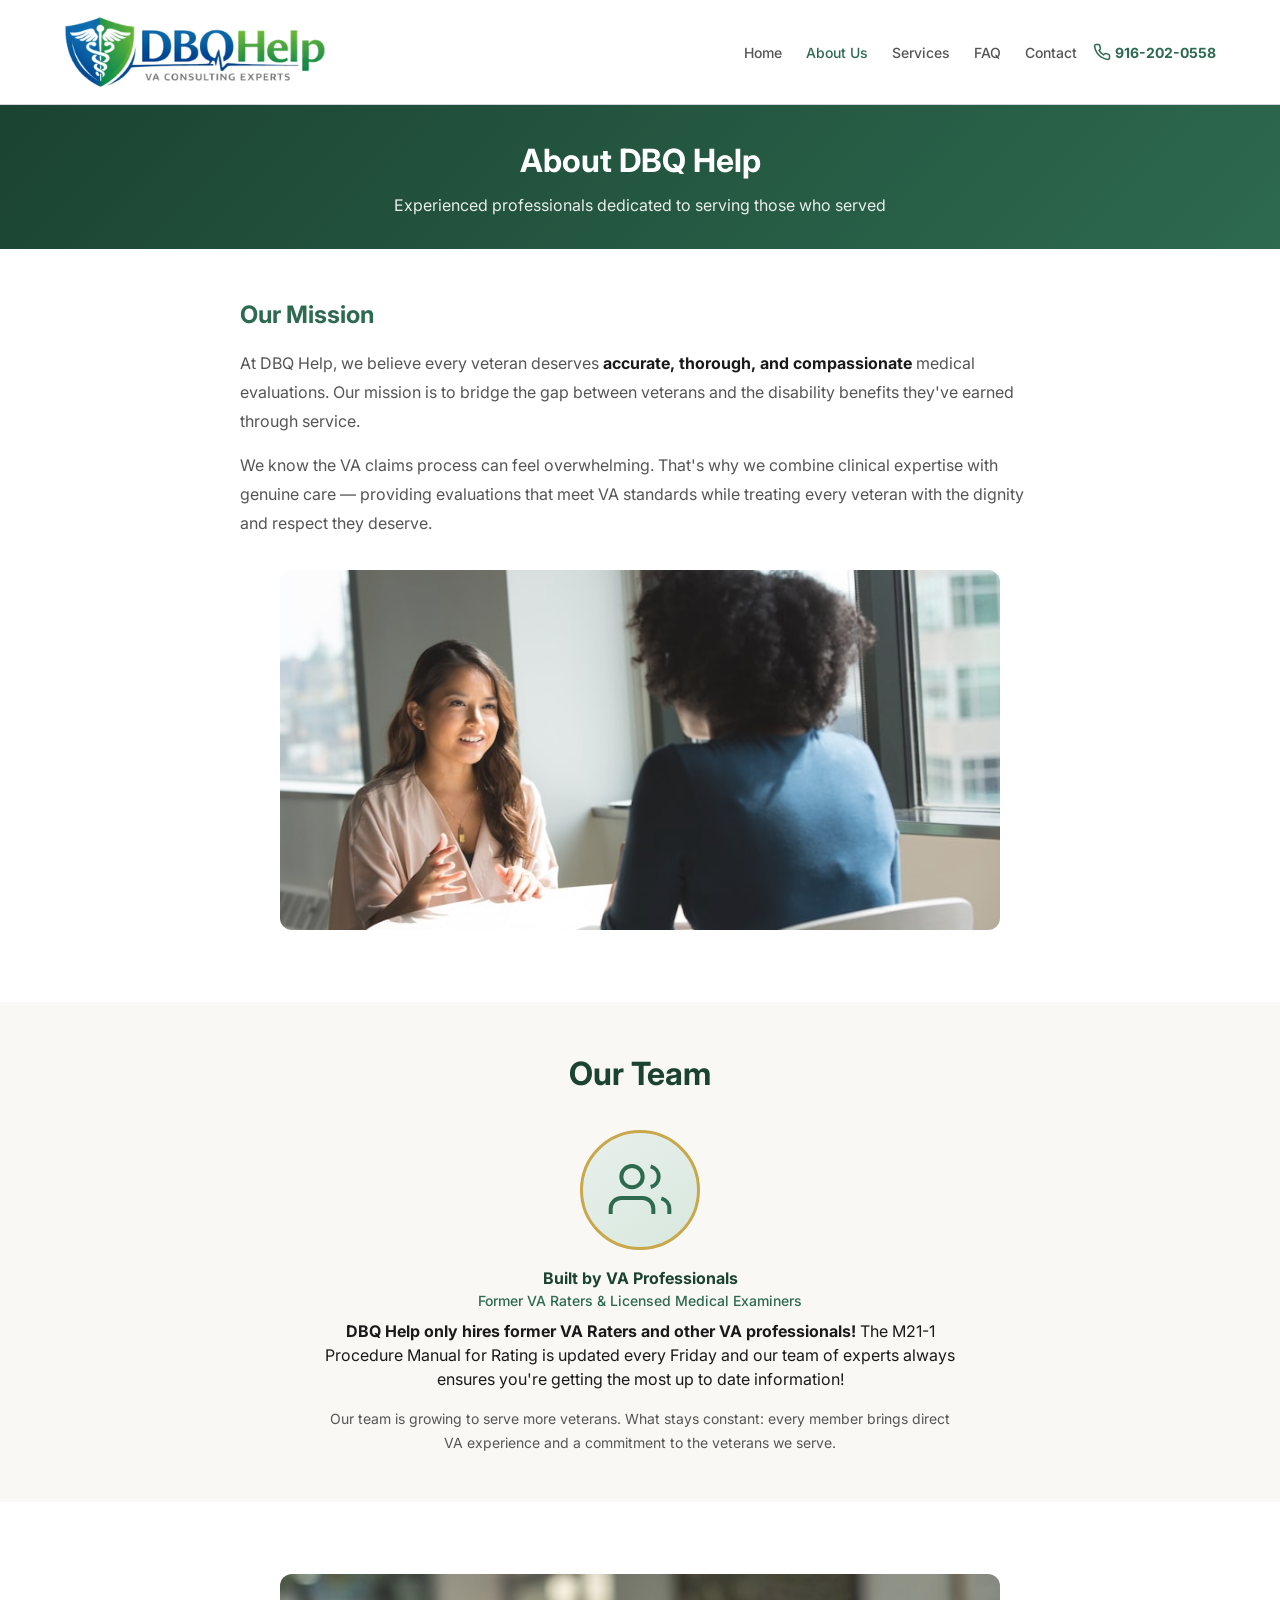
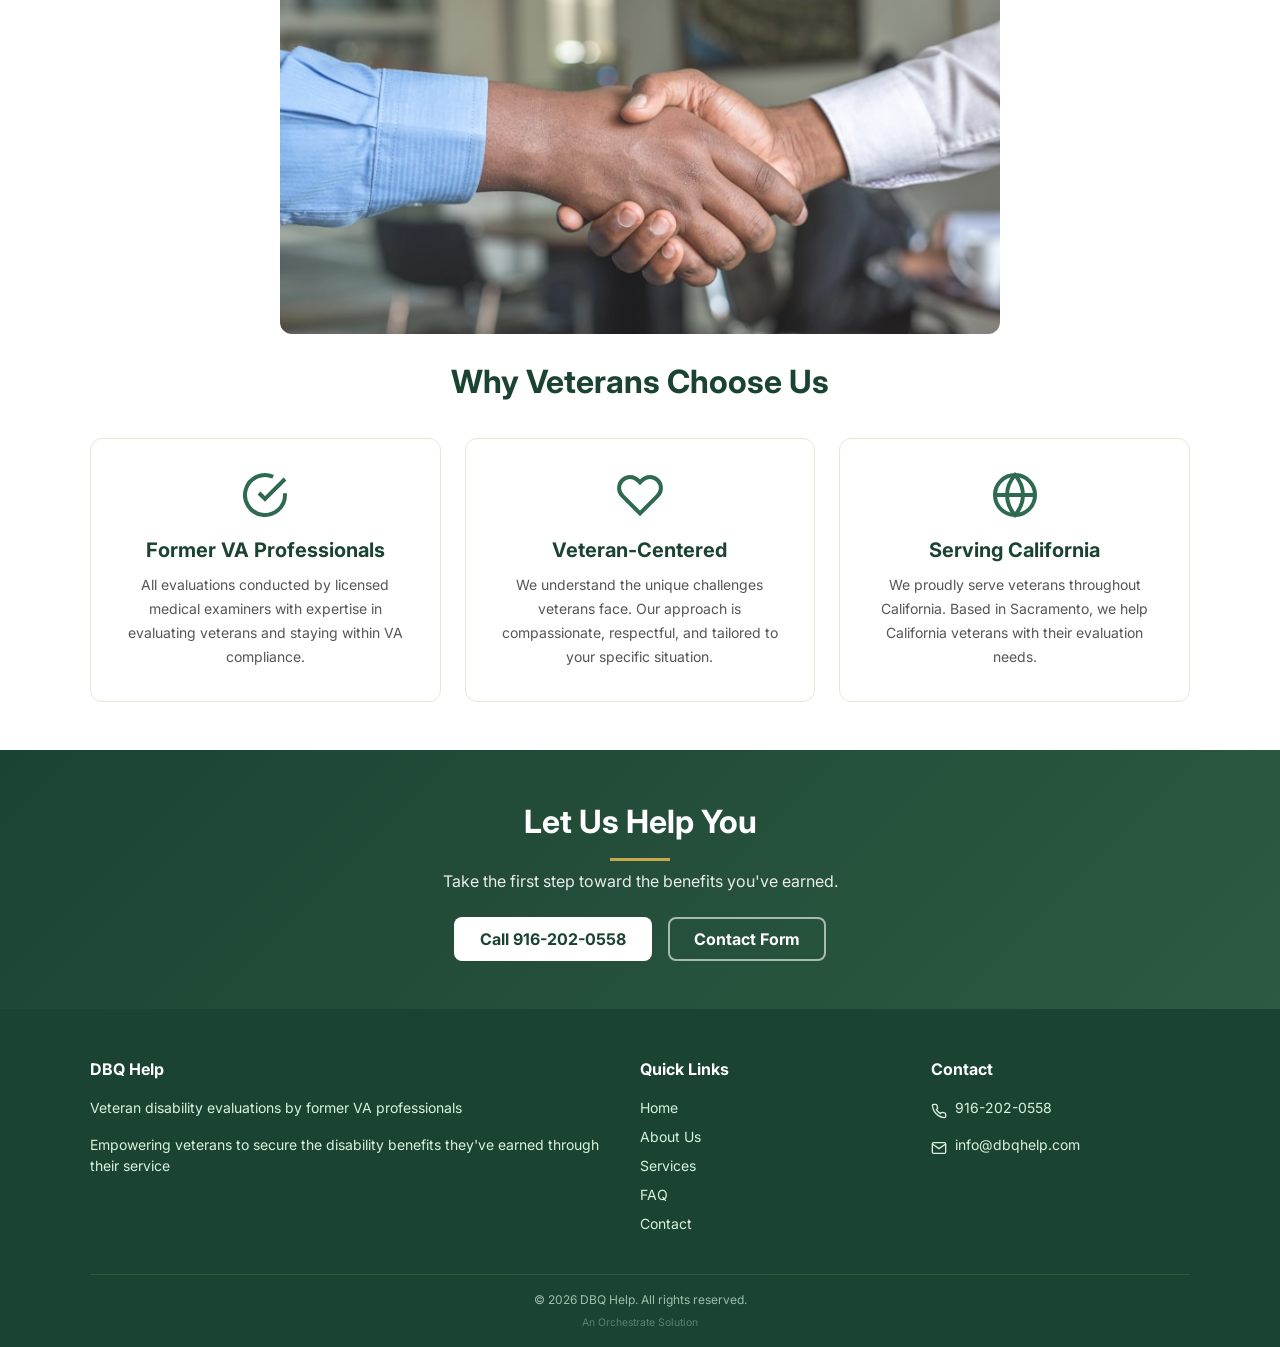
==== commit fd6b8733: "mockup B: personal vibe — two-column hero with photo, warm tones, Dr. Green message section" ====
--- a/about.html
+++ b/about.html
@@ -6,4 +6,4 @@
     "url": "https://dbqhelp.com/about.html",
     "telephone": "+1-916-202-0558",
     "email": "info@dbqhelp.com"
-  }</script><link href="https://fonts.googleapis.com" rel="preconnect"><link href="https://fonts.gstatic.com" rel="preconnect" crossorigin><link href="https://fonts.googleapis.com/css2?family=Inter:wght@400;500;700&display=swap" rel="stylesheet"><link href="cup-bundle.css" rel="stylesheet"><link href="dbq-theme.css" rel="stylesheet"><script src="cup.js" type="module"></script><script src="https://orchestrate.solutions/badge.js" defer></script><meta name="geo.region" content="US-CA"><meta name="geo.placename" content="Sacramento, California"></head><body class="dbq-page"><a href="#main" class="dbq-skip-link">Skip to main content</a><header class="dbq-header" role="banner"><div class="dbq-header__inner"><a href="index.html" class="dbq-header__logo" aria-label="DBQ Help Home"><img src="logo.png" alt="DBQ Help" height="72" style="display:block"> </a><button aria-controls="main-nav" aria-expanded="false" aria-label="Toggle navigation" class="dbq-header__menu-btn" id="menu-toggle"><svg fill="none" stroke="currentColor" stroke-width="2" viewBox="0 0 24 24" aria-hidden="true" height="24" width="24"><path d="M3 12h18M3 6h18M3 18h18"/></svg></button><nav aria-label="Main navigation" class="dbq-header__nav" id="main-nav" role="navigation"><a href="index.html">Home</a> <a href="about.html" aria-current="page">About Us</a> <a href="services.html">Services</a> <a href="faq.html">FAQ</a> <a href="contact.html">Contact</a></nav><a href="tel:+19162020558" class="cup-hit-fill dbq-header__phone" aria-label="Call us at 916-202-0558"><svg fill="none" stroke="currentColor" stroke-width="2" viewBox="0 0 24 24" aria-hidden="true" height="18" width="18"><path d="M22 16.92v3a2 2 0 0 1-2.18 2 19.79 19.79 0 0 1-8.63-3.07 19.5 19.5 0 0 1-6-6 19.79 19.79 0 0 1-3.07-8.67A2 2 0 0 1 4.11 2h3a2 2 0 0 1 2 1.72 12.84 12.84 0 0 0 .7 2.81 2 2 0 0 1-.45 2.11L8.09 9.91a16 16 0 0 0 6 6l1.27-1.27a2 2 0 0 1 2.11-.45 12.84 12.84 0 0 0 2.81.7A2 2 0 0 1 22 16.92z"/></svg> <span class="dbq-phone-text">916-202-0558</span></a></div></header><main class="dbq-main" id="main"><section class="dbq-page-hero"><h1>About DBQ Help</h1><p>Experienced professionals dedicated to serving those who served</p></section><section class="dbq-section" aria-labelledby="mission-heading"><div class="dbq-prose"><h2 id="mission-heading">Our Mission</h2><p>At DBQ Help, we believe every veteran deserves <strong>accurate, thorough, and compassionate</strong> medical evaluations. Our mission is to bridge the gap between veterans and the disability benefits they've earned through service.</p><p>We know the VA claims process can feel overwhelming. That's why we combine clinical expertise with genuine care — providing evaluations that meet VA standards while treating every veteran with the dignity and respect they deserve.</p><div class="dbq-section-img-wrap"><img src="img/consultation.jpg" alt="Professional consultation — helping veterans navigate the claims process" class="dbq-section-img" width="800" height="400" loading="lazy" onload="this.classList.add('loaded')"><cup-skeleton variant="rect" width="100%" height="100%"></cup-skeleton></div></div></section><section class="dbq-section dbq-section--alt" aria-labelledby="team-heading"><div class="dbq-container"><div class="dbq-section__header"><h2 id="team-heading">Our Team</h2></div><div class="dbq-team"><div class="dbq-bio" style="max-width:640px;margin:0 auto;text-align:center"><div class="dbq-bio__photo" aria-hidden="true"><svg fill="none" stroke="currentColor" stroke-width="1.5" viewBox="0 0 24 24" height="64" width="64"><path d="M17 21v-2a4 4 0 0 0-4-4H5a4 4 0 0 0-4 4v2"/><circle cx="9" cy="7" r="4"/><path d="M23 21v-2a4 4 0 0 0-3-3.87"/><path d="M16 3.13a4 4 0 0 1 0 7.75"/></svg></div><h3>Built by VA Professionals</h3><p class="dbq-bio__title">Former VA Raters &amp; Licensed Medical Examiners</p><p><strong>DBQ Help only hires former VA Raters and other VA professionals!</strong> The M21-1 Procedure Manual for Rating is updated every Friday and our team of experts always ensures you're getting the most up to date information!</p><p style="margin-top:var(--cup-space-md);color:var(--cup-color-secondary)">Our team is growing to serve more veterans. What stays constant: every member brings direct VA experience and a commitment to the veterans we serve.</p></div></div></div></section><section class="dbq-section" aria-labelledby="why-heading"><div class="dbq-container"><div class="dbq-section-img-wrap" style="margin-bottom:var(--cup-space-lg)"><img src="img/veteran-support.jpg" alt="Supporting veterans every step of the way" class="dbq-section-img" width="800" height="400" loading="lazy" onload="this.classList.add('loaded')"><cup-skeleton variant="rect" width="100%" height="100%"></cup-skeleton></div><div class="dbq-section__header"><h2 id="why-heading">Why Veterans Choose Us</h2></div><div class="dbq-cards"><div class="dbq-card"><div class="dbq-card__icon"><svg fill="none" stroke="currentColor" stroke-width="2" viewBox="0 0 24 24" aria-hidden="true"><path d="M22 11.08V12a10 10 0 1 1-5.93-9.14"/><polyline points="22 4 12 14.01 9 11.01"/></svg></div><h3>Former VA Professionals</h3><p>All evaluations conducted by licensed medical examiners with expertise in evaluating veterans and staying within VA compliance.</p></div><div class="dbq-card"><div class="dbq-card__icon"><svg fill="none" stroke="currentColor" stroke-width="2" viewBox="0 0 24 24" aria-hidden="true"><path d="M20.84 4.61a5.5 5.5 0 0 0-7.78 0L12 5.67l-1.06-1.06a5.5 5.5 0 0 0-7.78 7.78l1.06 1.06L12 21.23l7.78-7.78 1.06-1.06a5.5 5.5 0 0 0 0-7.78z"/></svg></div><h3>Veteran-Centered</h3><p>We understand the unique challenges veterans face. Our approach is compassionate, respectful, and tailored to your specific situation.</p></div><div class="dbq-card"><div class="dbq-card__icon"><svg fill="none" stroke="currentColor" stroke-width="2" viewBox="0 0 24 24" aria-hidden="true"><circle cx="12" cy="12" r="10"/><path d="M2 12h20"/><path d="M12 2a15.3 15.3 0 0 1 4 10 15.3 15.3 0 0 1-4 10 15.3 15.3 0 0 1-4-10 15.3 15.3 0 0 1 4-10z"/></svg></div><h3>Serving California</h3><p>We proudly serve veterans throughout California. Based in Sacramento, we help California veterans with their evaluation needs.</p></div></div></div></section><section class="dbq-cta" aria-labelledby="about-cta-heading"><h2 id="about-cta-heading">Let Us Help You</h2><p>Take the first step toward the benefits you've earned.</p><div class="dbq-cta__actions"><a href="tel:+19162020558" class="dbq-btn dbq-btn--primary">Call 916-202-0558</a> <a href="contact.html" class="dbq-btn dbq-btn--secondary">Contact Form</a></div></section></main><footer class="dbq-footer" role="contentinfo"><div class="dbq-footer__inner"><div><h3>DBQ Help</h3><p>Veteran disability evaluations by former VA professionals</p><p>Empowering veterans to secure the disability benefits they've earned through their service</p></div><div><h3>Quick Links</h3><a href="index.html">Home</a><a href="about.html">About Us</a><a href="services.html">Services</a><a href="faq.html">FAQ</a><a href="contact.html">Contact</a></div><div><h3>Contact</h3><div class="dbq-footer__contact-item"><svg fill="none" stroke="currentColor" stroke-width="2" viewBox="0 0 24 24" aria-hidden="true"><path d="M22 16.92v3a2 2 0 0 1-2.18 2 19.79 19.79 0 0 1-8.63-3.07 19.5 19.5 0 0 1-6-6 19.79 19.79 0 0 1-3.07-8.67A2 2 0 0 1 4.11 2h3a2 2 0 0 1 2 1.72 12.84 12.84 0 0 0 .7 2.81 2 2 0 0 1-.45 2.11L8.09 9.91a16 16 0 0 0 6 6l1.27-1.27a2 2 0 0 1 2.11-.45 12.84 12.84 0 0 0 2.81.7A2 2 0 0 1 22 16.92z"/></svg><a href="tel:+19162020558">916-202-0558</a></div><div class="dbq-footer__contact-item"><svg fill="none" stroke="currentColor" stroke-width="2" viewBox="0 0 24 24" aria-hidden="true"><path d="M4 4h16c1.1 0 2 .9 2 2v12c0 1.1-.9 2-2 2H4c-1.1 0-2-.9-2-2V6c0-1.1.9-2 2-2z"/><polyline points="22,6 12,13 2,6"/></svg><a href="mailto:info@dbqhelp.com">info@dbqhelp.com</a></div></div></div><div class="dbq-footer__bottom"><p>© 2026 DBQ Help. All rights reserved.</p><cup-powered-by></cup-powered-by></div></footer><script src="dbq-app.js"></script></body></html>+  }</script><link href="https://fonts.googleapis.com" rel="preconnect"><link href="https://fonts.gstatic.com" rel="preconnect" crossorigin><link href="https://fonts.googleapis.com/css2?family=Inter:wght@400;500;700&display=swap" rel="stylesheet"><link href="cup-bundle.css" rel="stylesheet"><link href="dbq-theme.css" rel="stylesheet"><link href="dbq-mockup-b.css" rel="stylesheet"><script src="cup.js" type="module"></script><script src="https://orchestrate.solutions/badge.js" defer></script><meta name="geo.region" content="US-CA"><meta name="geo.placename" content="Sacramento, California"></head><body class="dbq-page"><a href="#main" class="dbq-skip-link">Skip to main content</a><header class="dbq-header" role="banner"><div class="dbq-header__inner"><a href="index.html" class="dbq-header__logo" aria-label="DBQ Help Home"><img src="logo.png" alt="DBQ Help" height="72" style="display:block"> </a><button aria-controls="main-nav" aria-expanded="false" aria-label="Toggle navigation" class="dbq-header__menu-btn" id="menu-toggle"><svg fill="none" stroke="currentColor" stroke-width="2" viewBox="0 0 24 24" aria-hidden="true" height="24" width="24"><path d="M3 12h18M3 6h18M3 18h18"/></svg></button><nav aria-label="Main navigation" class="dbq-header__nav" id="main-nav" role="navigation"><a href="index.html">Home</a> <a href="about.html" aria-current="page">About Us</a> <a href="services.html">Services</a> <a href="faq.html">FAQ</a> <a href="contact.html">Contact</a></nav><a href="tel:+19162020558" class="cup-hit-fill dbq-header__phone" aria-label="Call us at 916-202-0558"><svg fill="none" stroke="currentColor" stroke-width="2" viewBox="0 0 24 24" aria-hidden="true" height="18" width="18"><path d="M22 16.92v3a2 2 0 0 1-2.18 2 19.79 19.79 0 0 1-8.63-3.07 19.5 19.5 0 0 1-6-6 19.79 19.79 0 0 1-3.07-8.67A2 2 0 0 1 4.11 2h3a2 2 0 0 1 2 1.72 12.84 12.84 0 0 0 .7 2.81 2 2 0 0 1-.45 2.11L8.09 9.91a16 16 0 0 0 6 6l1.27-1.27a2 2 0 0 1 2.11-.45 12.84 12.84 0 0 0 2.81.7A2 2 0 0 1 22 16.92z"/></svg> <span class="dbq-phone-text">916-202-0558</span></a></div></header><main class="dbq-main" id="main"><section class="dbq-page-hero"><h1>About DBQ Help</h1><p>Experienced professionals dedicated to serving those who served</p></section><section class="dbq-section" aria-labelledby="mission-heading"><div class="dbq-prose"><h2 id="mission-heading">Our Mission</h2><p>At DBQ Help, we believe every veteran deserves <strong>accurate, thorough, and compassionate</strong> medical evaluations. Our mission is to bridge the gap between veterans and the disability benefits they've earned through service.</p><p>We know the VA claims process can feel overwhelming. That's why we combine clinical expertise with genuine care — providing evaluations that meet VA standards while treating every veteran with the dignity and respect they deserve.</p><div class="dbq-section-img-wrap"><img src="img/consultation.jpg" alt="Professional consultation — helping veterans navigate the claims process" class="dbq-section-img" width="800" height="400" loading="lazy" onload="this.classList.add('loaded')"><cup-skeleton variant="rect" width="100%" height="100%"></cup-skeleton></div></div></section><section class="dbq-section dbq-section--alt" aria-labelledby="team-heading"><div class="dbq-container"><div class="dbq-section__header"><h2 id="team-heading">Our Team</h2></div><div class="dbq-team"><div class="dbq-bio" style="max-width:640px;margin:0 auto;text-align:center"><div class="dbq-bio__photo" aria-hidden="true"><svg fill="none" stroke="currentColor" stroke-width="1.5" viewBox="0 0 24 24" height="64" width="64"><path d="M17 21v-2a4 4 0 0 0-4-4H5a4 4 0 0 0-4 4v2"/><circle cx="9" cy="7" r="4"/><path d="M23 21v-2a4 4 0 0 0-3-3.87"/><path d="M16 3.13a4 4 0 0 1 0 7.75"/></svg></div><h3>Built by VA Professionals</h3><p class="dbq-bio__title">Former VA Raters &amp; Licensed Medical Examiners</p><p><strong>DBQ Help only hires former VA Raters and other VA professionals!</strong> The M21-1 Procedure Manual for Rating is updated every Friday and our team of experts always ensures you're getting the most up to date information!</p><p style="margin-top:var(--cup-space-md);color:var(--cup-color-secondary)">Our team is growing to serve more veterans. What stays constant: every member brings direct VA experience and a commitment to the veterans we serve.</p></div></div></div></section><section class="dbq-section" aria-labelledby="why-heading"><div class="dbq-container"><div class="dbq-section-img-wrap" style="margin-bottom:var(--cup-space-lg)"><img src="img/veteran-support.jpg" alt="Supporting veterans every step of the way" class="dbq-section-img" width="800" height="400" loading="lazy" onload="this.classList.add('loaded')"><cup-skeleton variant="rect" width="100%" height="100%"></cup-skeleton></div><div class="dbq-section__header"><h2 id="why-heading">Why Veterans Choose Us</h2></div><div class="dbq-cards"><div class="dbq-card"><div class="dbq-card__icon"><svg fill="none" stroke="currentColor" stroke-width="2" viewBox="0 0 24 24" aria-hidden="true"><path d="M22 11.08V12a10 10 0 1 1-5.93-9.14"/><polyline points="22 4 12 14.01 9 11.01"/></svg></div><h3>Former VA Professionals</h3><p>All evaluations conducted by licensed medical examiners with expertise in evaluating veterans and staying within VA compliance.</p></div><div class="dbq-card"><div class="dbq-card__icon"><svg fill="none" stroke="currentColor" stroke-width="2" viewBox="0 0 24 24" aria-hidden="true"><path d="M20.84 4.61a5.5 5.5 0 0 0-7.78 0L12 5.67l-1.06-1.06a5.5 5.5 0 0 0-7.78 7.78l1.06 1.06L12 21.23l7.78-7.78 1.06-1.06a5.5 5.5 0 0 0 0-7.78z"/></svg></div><h3>Veteran-Centered</h3><p>We understand the unique challenges veterans face. Our approach is compassionate, respectful, and tailored to your specific situation.</p></div><div class="dbq-card"><div class="dbq-card__icon"><svg fill="none" stroke="currentColor" stroke-width="2" viewBox="0 0 24 24" aria-hidden="true"><circle cx="12" cy="12" r="10"/><path d="M2 12h20"/><path d="M12 2a15.3 15.3 0 0 1 4 10 15.3 15.3 0 0 1-4 10 15.3 15.3 0 0 1-4-10 15.3 15.3 0 0 1 4-10z"/></svg></div><h3>Serving California</h3><p>We proudly serve veterans throughout California. Based in Sacramento, we help California veterans with their evaluation needs.</p></div></div></div></section><section class="dbq-cta" aria-labelledby="about-cta-heading"><h2 id="about-cta-heading">Let Us Help You</h2><p>Take the first step toward the benefits you've earned.</p><div class="dbq-cta__actions"><a href="tel:+19162020558" class="dbq-btn dbq-btn--primary">Call 916-202-0558</a> <a href="contact.html" class="dbq-btn dbq-btn--secondary">Contact Form</a></div></section></main><footer class="dbq-footer" role="contentinfo"><div class="dbq-footer__inner"><div><h3>DBQ Help</h3><p>Veteran disability evaluations by former VA professionals</p><p>Empowering veterans to secure the disability benefits they've earned through their service</p></div><div><h3>Quick Links</h3><a href="index.html">Home</a><a href="about.html">About Us</a><a href="services.html">Services</a><a href="faq.html">FAQ</a><a href="contact.html">Contact</a></div><div><h3>Contact</h3><div class="dbq-footer__contact-item"><svg fill="none" stroke="currentColor" stroke-width="2" viewBox="0 0 24 24" aria-hidden="true"><path d="M22 16.92v3a2 2 0 0 1-2.18 2 19.79 19.79 0 0 1-8.63-3.07 19.5 19.5 0 0 1-6-6 19.79 19.79 0 0 1-3.07-8.67A2 2 0 0 1 4.11 2h3a2 2 0 0 1 2 1.72 12.84 12.84 0 0 0 .7 2.81 2 2 0 0 1-.45 2.11L8.09 9.91a16 16 0 0 0 6 6l1.27-1.27a2 2 0 0 1 2.11-.45 12.84 12.84 0 0 0 2.81.7A2 2 0 0 1 22 16.92z"/></svg><a href="tel:+19162020558">916-202-0558</a></div><div class="dbq-footer__contact-item"><svg fill="none" stroke="currentColor" stroke-width="2" viewBox="0 0 24 24" aria-hidden="true"><path d="M4 4h16c1.1 0 2 .9 2 2v12c0 1.1-.9 2-2 2H4c-1.1 0-2-.9-2-2V6c0-1.1.9-2 2-2z"/><polyline points="22,6 12,13 2,6"/></svg><a href="mailto:info@dbqhelp.com">info@dbqhelp.com</a></div></div></div><div class="dbq-footer__bottom"><p>© 2026 DBQ Help. All rights reserved.</p><cup-powered-by></cup-powered-by></div></footer><script src="dbq-app.js"></script><!-- Analytics --><script async src="https://www.googletagmanager.com/gtag/js?id=G-XXXXXXXXXX"></script><script>window.dataLayer=window.dataLayer||[];function gtag(){dataLayer.push(arguments)}gtag("js",new Date);gtag("config","G-XXXXXXXXXX")</script><script>(function(c,l,a,r,i,t,y){c[a]=c[a]||function(){(c[a].q=c[a].q||[]).push(arguments)};t=l.createElement(r);t.async=1;t.src="https://www.clarity.ms/tag/"+i;y=l.getElementsByTagName(r)[0];y.parentNode.insertBefore(t,y)})(window,document,"clarity","script","CLARITY_ID")</script></body></html>
--- a/dbq-mockup-b.css
+++ b/dbq-mockup-b.css
@@ -0,0 +1,185 @@
+/* dbq-mockup-b.css — "Personal / Human" override
+ * Warm trust. A face behind the brand.
+ * Two-column hero, warm tones, personal message section, photos. */
+
+/* ── Warm palette shift ── */
+@layer cup-override {
+  :root,
+  :root[data-theme="light"] {
+    --dbq-color-accent:       #3a7d5c;
+    --dbq-color-trust-bg:     #faf8f5;
+    --cup-color-surface-alt:  #faf8f5;
+    --dbq-color-warm:         #c9a84c;
+    --dbq-color-warm-soft:    #f5f0e3;
+  }
+}
+
+/* ── Hero: two-column with photo area ── */
+.dbq-hero {
+  padding: 3rem 2rem;
+  text-align: left;
+}
+.dbq-hero__inner {
+  max-width: 1100px;
+  display: grid;
+  grid-template-columns: 1fr 1fr;
+  gap: 3rem;
+  align-items: center;
+}
+.dbq-hero h1 {
+  font-size: clamp(1.6rem, 3.5vw, 2.4rem);
+  text-align: left;
+}
+.dbq-hero__subtitle {
+  text-align: left;
+}
+.dbq-hero__actions {
+  justify-content: flex-start;
+}
+
+/* ── Photo placeholder in hero ── */
+.dbq-hero__photo {
+  width: 100%;
+  aspect-ratio: 4/5;
+  background: linear-gradient(145deg, #e8f0ec, #d8e8de);
+  border-radius: 12px;
+  display: flex;
+  align-items: center;
+  justify-content: center;
+  border: 3px solid rgba(255,255,255,0.5);
+  box-shadow: 0 8px 32px rgba(27,67,50,0.15);
+}
+.dbq-hero__photo svg {
+  width: 80px;
+  height: 80px;
+  opacity: 0.3;
+  color: #2d6a4f;
+}
+.dbq-hero__photo-label {
+  font-size: 0.75rem;
+  color: rgba(255,255,255,0.7);
+  margin-top: 0.5rem;
+  text-align: center;
+}
+
+/* ── Personal message section ── */
+.dbq-message {
+  background: var(--dbq-color-warm-soft);
+  padding: 3.5rem 2rem;
+  border-top: 3px solid var(--dbq-color-warm);
+}
+.dbq-message__inner {
+  max-width: 800px;
+  margin: 0 auto;
+  text-align: center;
+}
+.dbq-message__quote {
+  font-size: 1.15rem;
+  font-style: italic;
+  line-height: 1.8;
+  color: #444;
+  margin-bottom: 1.5rem;
+  position: relative;
+}
+.dbq-message__quote::before {
+  content: '\201C';
+  font-size: 3rem;
+  color: var(--dbq-color-warm);
+  position: absolute;
+  top: -1rem;
+  left: -1rem;
+  font-style: normal;
+  line-height: 1;
+}
+.dbq-message__author {
+  font-weight: 700;
+  color: #1b4332;
+  font-size: 1rem;
+}
+.dbq-message__title {
+  font-size: 0.85rem;
+  color: #888;
+}
+
+/* ── Trust bar: warmer ── */
+.dbq-trust {
+  background: #fff;
+  border-bottom: 2px solid var(--dbq-color-warm-soft);
+}
+.dbq-trust__item {
+  color: #5a6e60;
+}
+.dbq-trust__item svg {
+  color: var(--dbq-color-warm);
+}
+
+/* ── Cards: subtle warm shadow ── */
+.dbq-card {
+  border-radius: 12px;
+  border: 1px solid #ebe5d9;
+}
+.dbq-card:hover {
+  box-shadow: 0 4px 16px rgba(201,168,76,0.12);
+  border-color: var(--dbq-color-warm);
+}
+
+/* ── Bio: larger photo, more personal ── */
+.dbq-bio__photo {
+  width: 120px;
+  height: 120px;
+  border: 3px solid var(--dbq-color-warm);
+  background: linear-gradient(145deg, #e8f0ec, #d8e8de);
+}
+
+/* ── CTA: warm accent ── */
+.dbq-cta {
+  background: linear-gradient(135deg, #1b4332 0%, #2d5a42 100%);
+}
+.dbq-cta h2::after {
+  content: '';
+  display: block;
+  width: 60px;
+  height: 3px;
+  background: var(--dbq-color-warm);
+  margin: 0.75rem auto 0;
+}
+
+/* ── Footer: warm tint ── */
+.dbq-footer {
+  background: #1b4332;
+}
+.dbq-footer__bottom {
+  border-top: 1px solid rgba(201,168,76,0.25);
+}
+
+/* ── Buttons: warm secondary ── */
+.dbq-btn--outline {
+  border-color: var(--dbq-color-warm);
+  color: #6b5a28;
+}
+.dbq-btn--outline:hover {
+  background: var(--dbq-color-warm-soft);
+}
+
+/* ── Mobile ── */
+@media (max-width: 768px) {
+  .dbq-hero__inner {
+    grid-template-columns: 1fr;
+    text-align: center;
+  }
+  .dbq-hero h1,
+  .dbq-hero__subtitle {
+    text-align: center;
+  }
+  .dbq-hero__actions {
+    justify-content: center;
+  }
+  .dbq-hero__photo {
+    max-width: 280px;
+    margin: 0 auto;
+    aspect-ratio: 1;
+  }
+  .dbq-message__quote::before {
+    left: 0;
+  }
+}
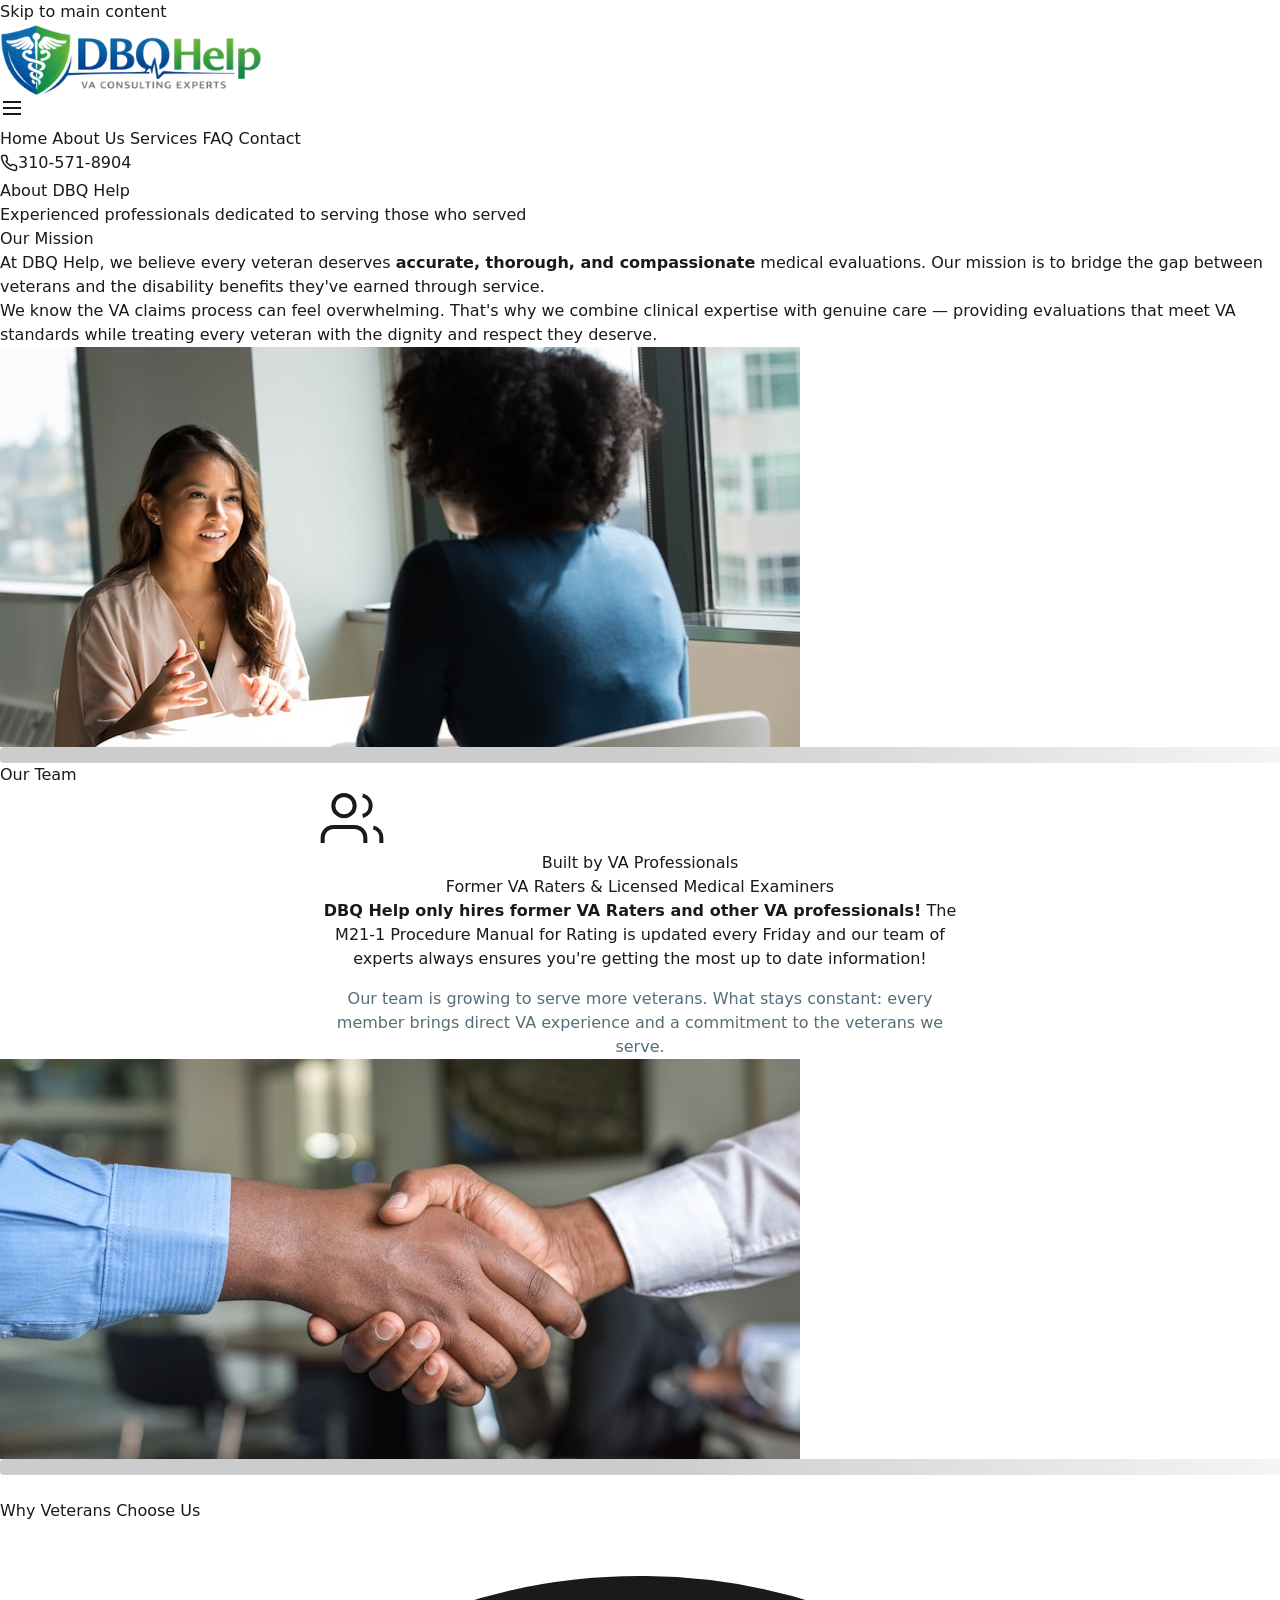
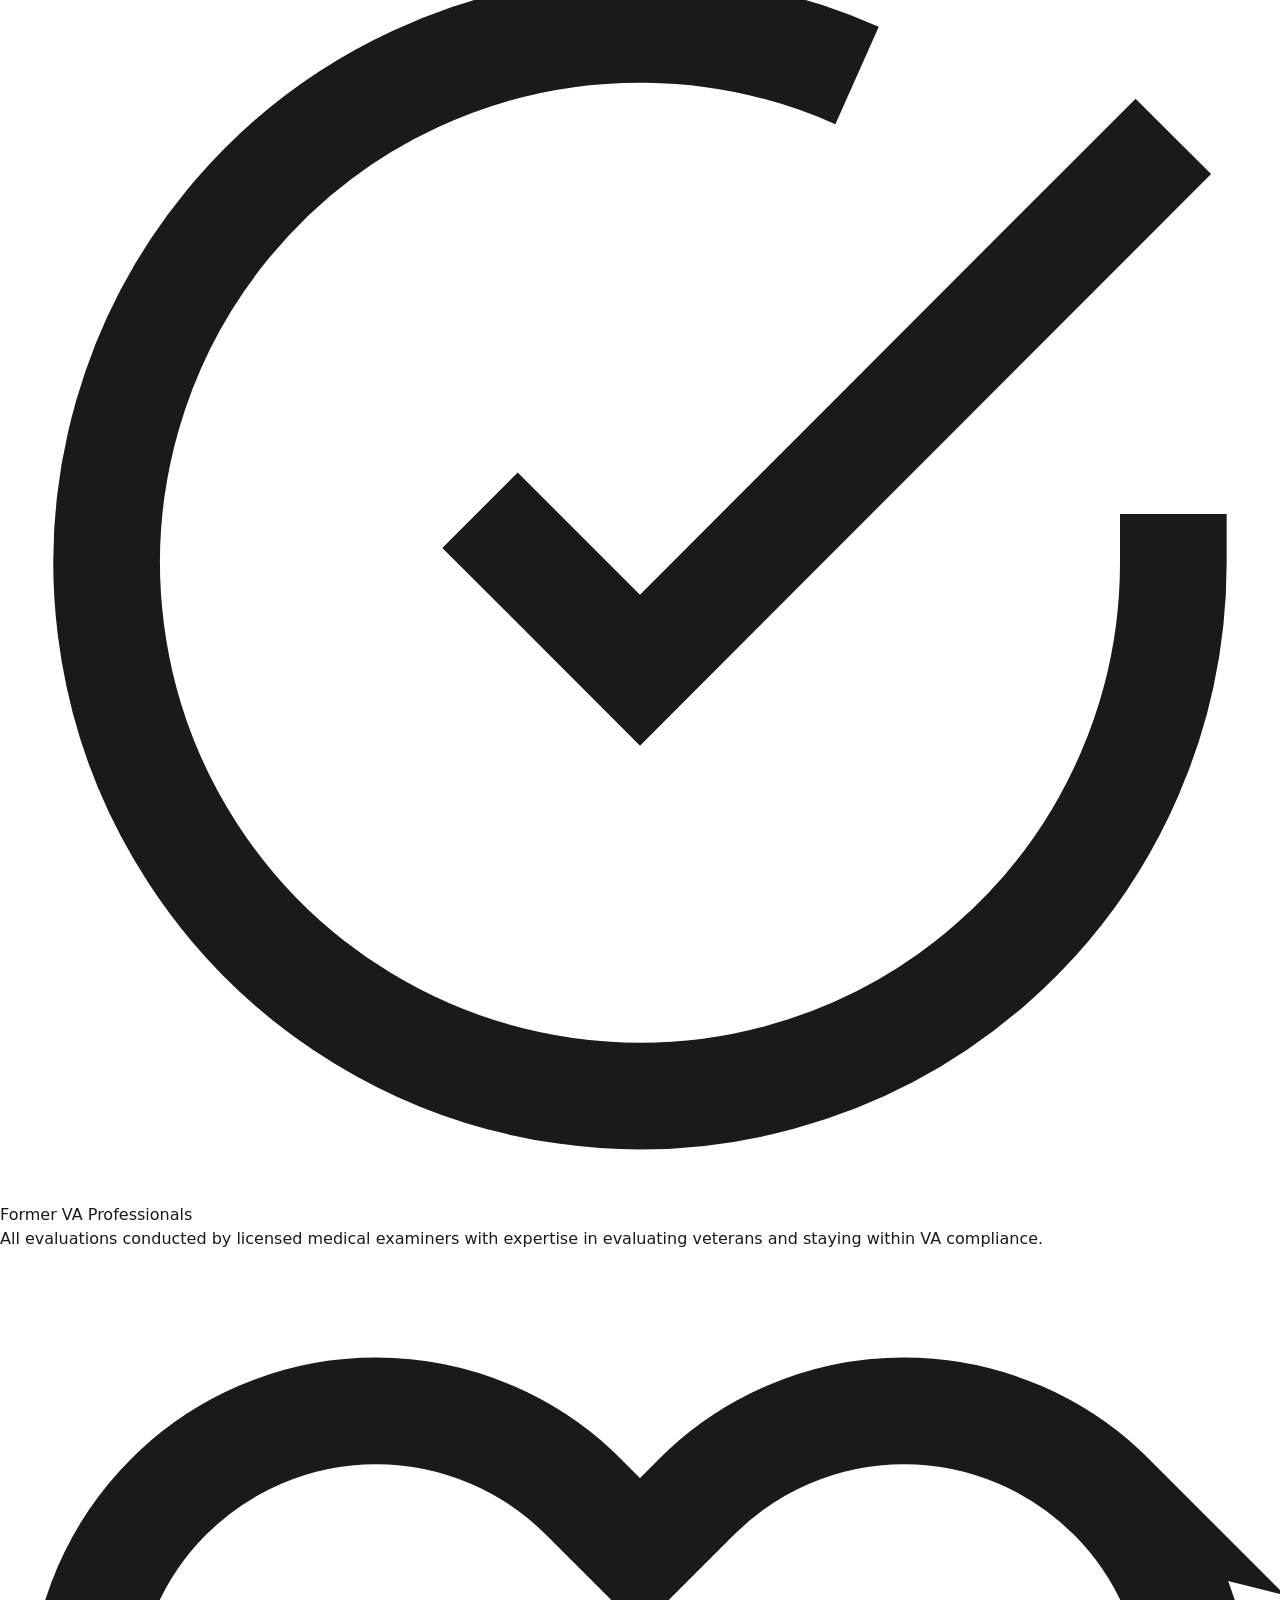
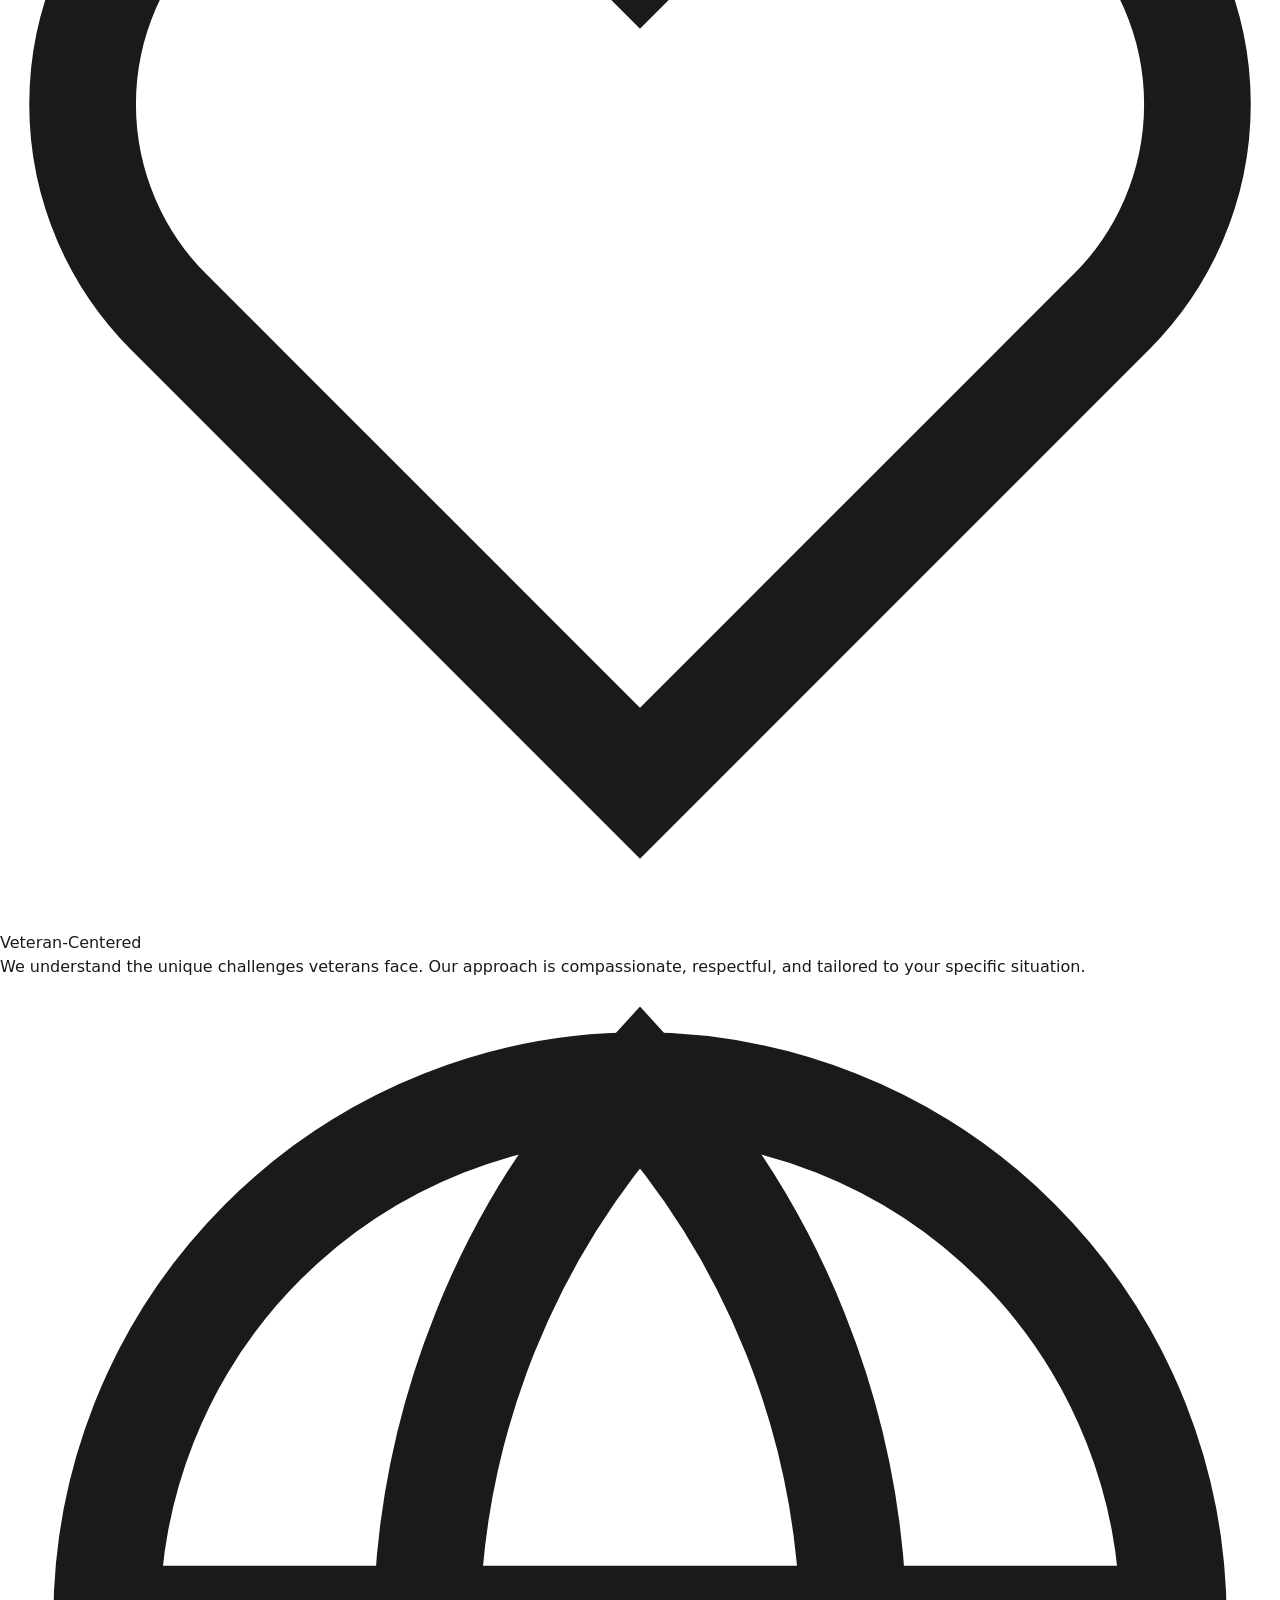
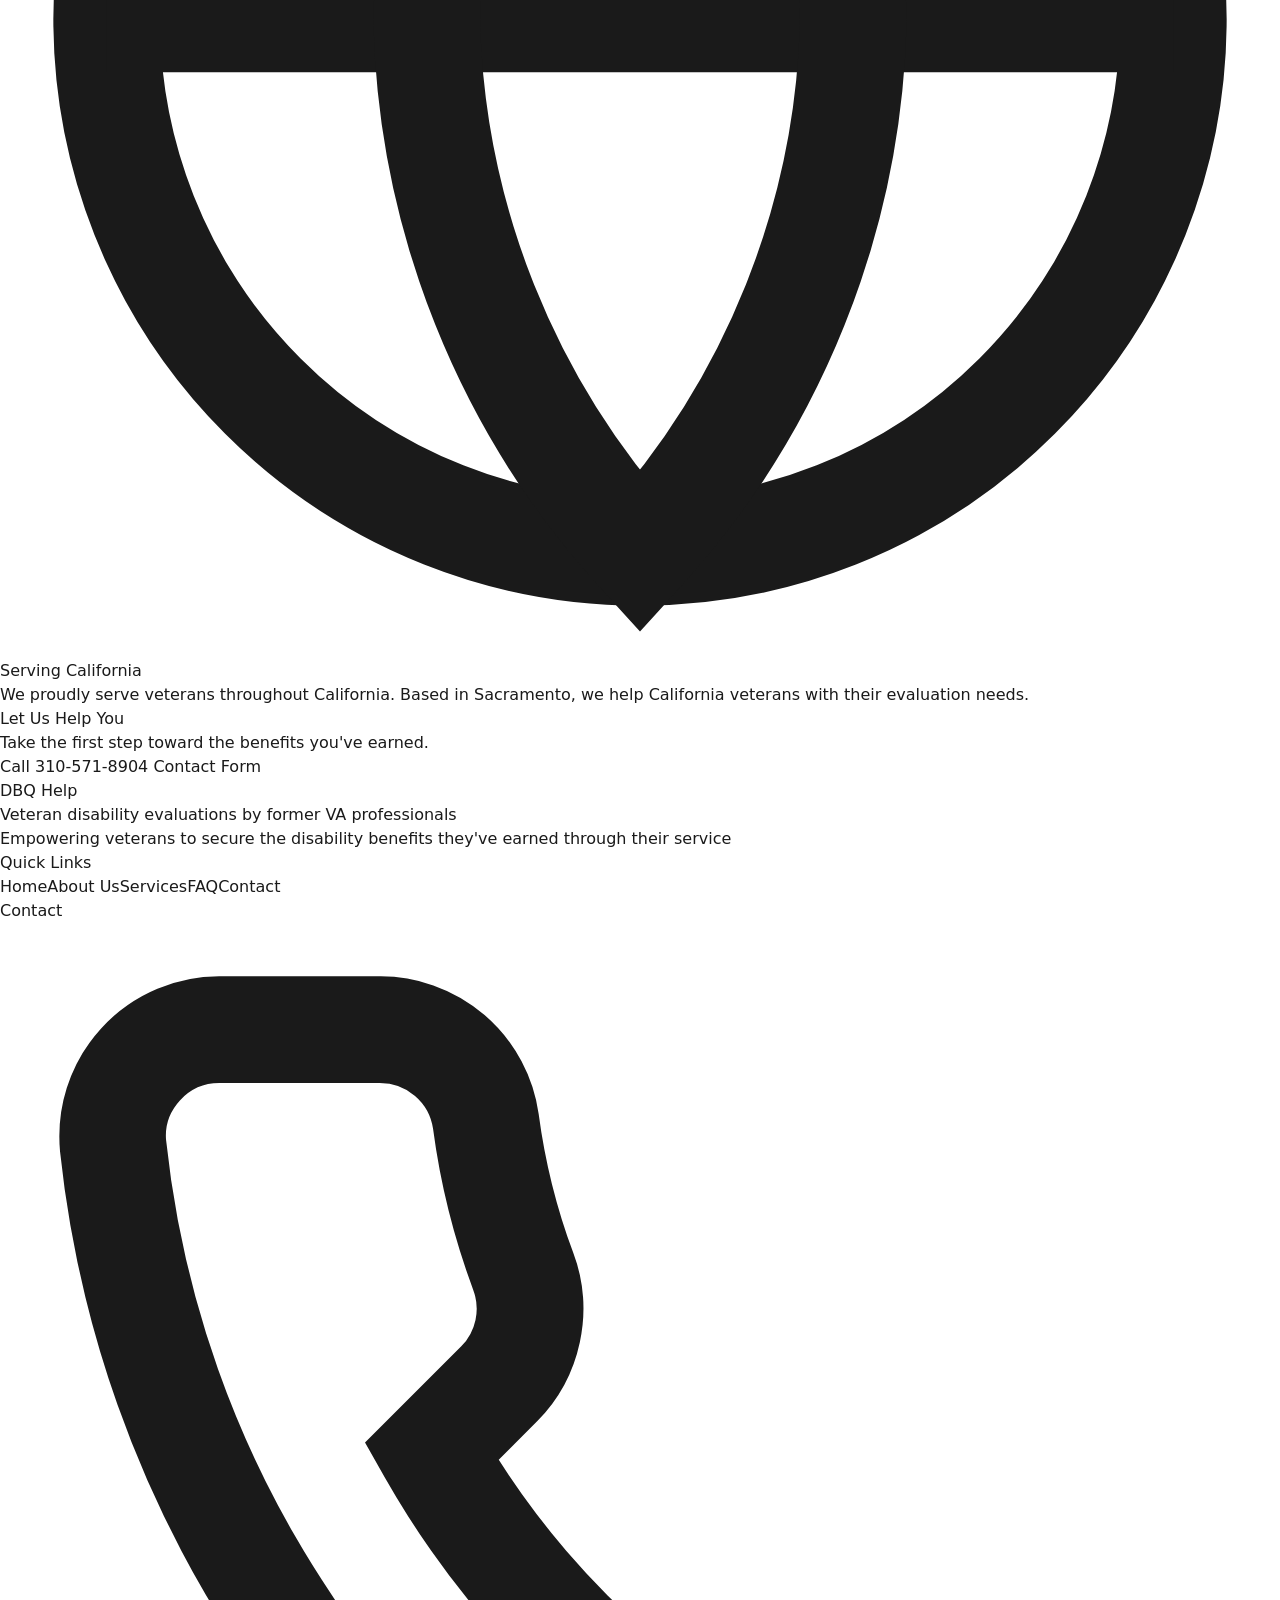
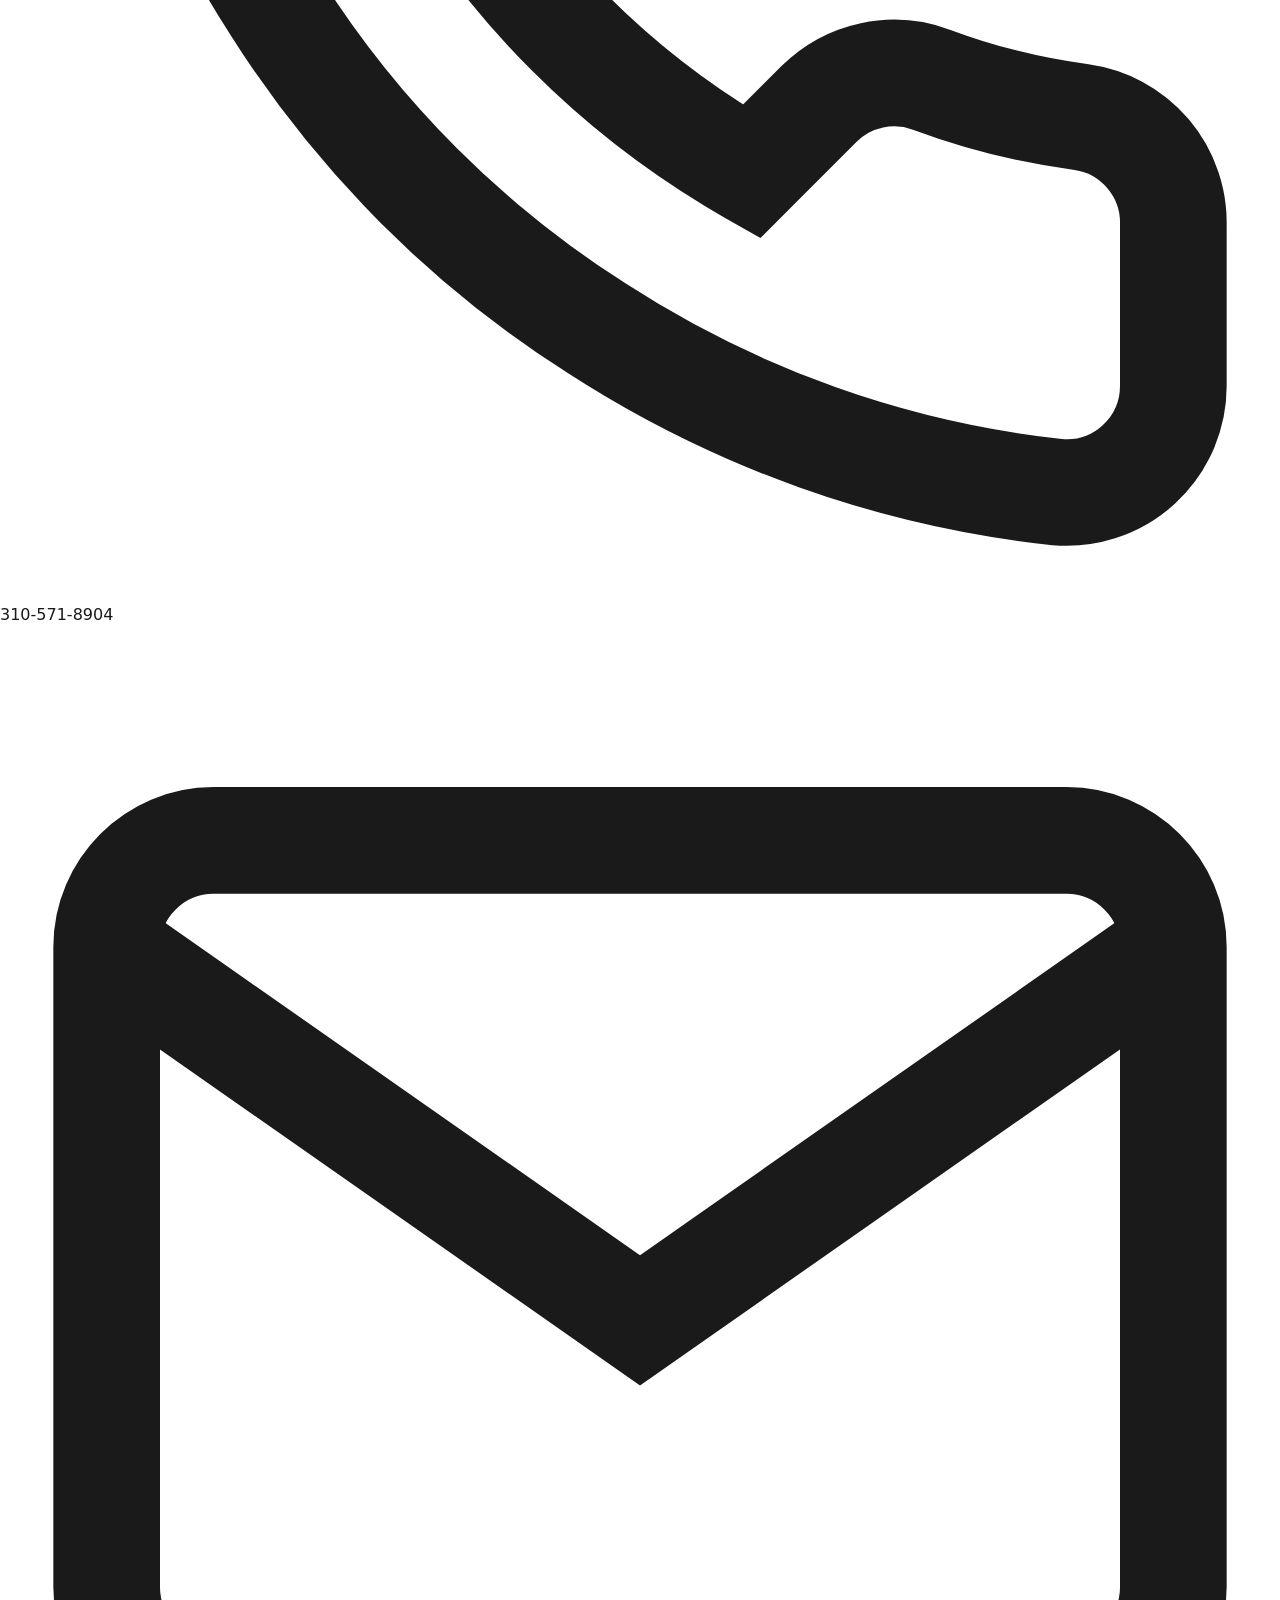
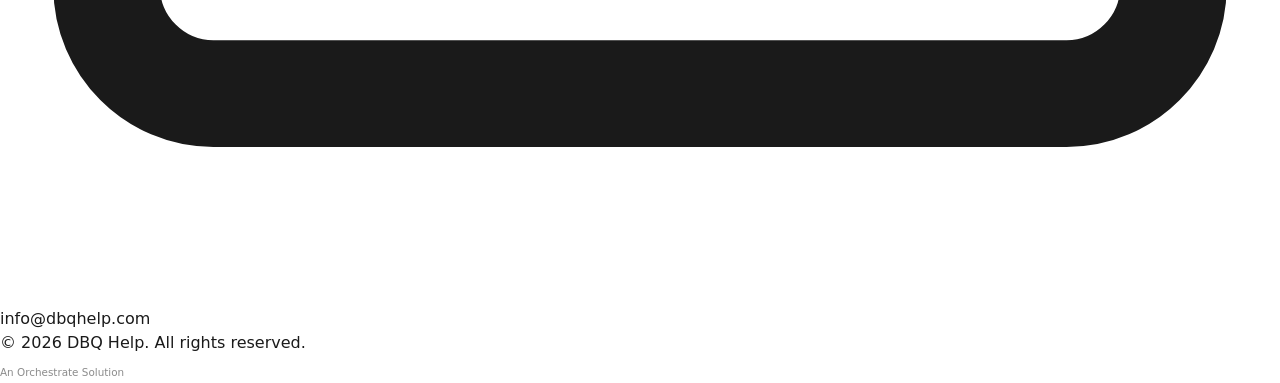
==== commit 33331405: "update phone: 310-571-8904" ====
--- a/about.html
+++ b/about.html
@@ -4,6 +4,6 @@
     "name": "DBQ Help",
     "description": "Veteran disability evaluations by former VA Raters and licensed medical examiners.",
     "url": "https://dbqhelp.com/about.html",
-    "telephone": "+1-916-202-0558",
+    "telephone": "+1-310-571-8904",
     "email": "info@dbqhelp.com"
-  }</script><link href="https://fonts.googleapis.com" rel="preconnect"><link href="https://fonts.gstatic.com" rel="preconnect" crossorigin><link href="https://fonts.googleapis.com/css2?family=Inter:wght@400;500;700&display=swap" rel="stylesheet"><link href="cup-bundle.css" rel="stylesheet"><link href="dbq-theme.css" rel="stylesheet"><link href="dbq-mockup-b.css" rel="stylesheet"><script src="cup.js" type="module"></script><script src="https://orchestrate.solutions/badge.js" defer></script><meta name="geo.region" content="US-CA"><meta name="geo.placename" content="Sacramento, California"></head><body class="dbq-page"><a href="#main" class="dbq-skip-link">Skip to main content</a><header class="dbq-header" role="banner"><div class="dbq-header__inner"><a href="index.html" class="dbq-header__logo" aria-label="DBQ Help Home"><img src="logo.png" alt="DBQ Help" height="72" style="display:block"> </a><button aria-controls="main-nav" aria-expanded="false" aria-label="Toggle navigation" class="dbq-header__menu-btn" id="menu-toggle"><svg fill="none" stroke="currentColor" stroke-width="2" viewBox="0 0 24 24" aria-hidden="true" height="24" width="24"><path d="M3 12h18M3 6h18M3 18h18"/></svg></button><nav aria-label="Main navigation" class="dbq-header__nav" id="main-nav" role="navigation"><a href="index.html">Home</a> <a href="about.html" aria-current="page">About Us</a> <a href="services.html">Services</a> <a href="faq.html">FAQ</a> <a href="contact.html">Contact</a></nav><a href="tel:+19162020558" class="cup-hit-fill dbq-header__phone" aria-label="Call us at 916-202-0558"><svg fill="none" stroke="currentColor" stroke-width="2" viewBox="0 0 24 24" aria-hidden="true" height="18" width="18"><path d="M22 16.92v3a2 2 0 0 1-2.18 2 19.79 19.79 0 0 1-8.63-3.07 19.5 19.5 0 0 1-6-6 19.79 19.79 0 0 1-3.07-8.67A2 2 0 0 1 4.11 2h3a2 2 0 0 1 2 1.72 12.84 12.84 0 0 0 .7 2.81 2 2 0 0 1-.45 2.11L8.09 9.91a16 16 0 0 0 6 6l1.27-1.27a2 2 0 0 1 2.11-.45 12.84 12.84 0 0 0 2.81.7A2 2 0 0 1 22 16.92z"/></svg> <span class="dbq-phone-text">916-202-0558</span></a></div></header><main class="dbq-main" id="main"><section class="dbq-page-hero"><h1>About DBQ Help</h1><p>Experienced professionals dedicated to serving those who served</p></section><section class="dbq-section" aria-labelledby="mission-heading"><div class="dbq-prose"><h2 id="mission-heading">Our Mission</h2><p>At DBQ Help, we believe every veteran deserves <strong>accurate, thorough, and compassionate</strong> medical evaluations. Our mission is to bridge the gap between veterans and the disability benefits they've earned through service.</p><p>We know the VA claims process can feel overwhelming. That's why we combine clinical expertise with genuine care — providing evaluations that meet VA standards while treating every veteran with the dignity and respect they deserve.</p><div class="dbq-section-img-wrap"><img src="img/consultation.jpg" alt="Professional consultation — helping veterans navigate the claims process" class="dbq-section-img" width="800" height="400" loading="lazy" onload="this.classList.add('loaded')"><cup-skeleton variant="rect" width="100%" height="100%"></cup-skeleton></div></div></section><section class="dbq-section dbq-section--alt" aria-labelledby="team-heading"><div class="dbq-container"><div class="dbq-section__header"><h2 id="team-heading">Our Team</h2></div><div class="dbq-team"><div class="dbq-bio" style="max-width:640px;margin:0 auto;text-align:center"><div class="dbq-bio__photo" aria-hidden="true"><svg fill="none" stroke="currentColor" stroke-width="1.5" viewBox="0 0 24 24" height="64" width="64"><path d="M17 21v-2a4 4 0 0 0-4-4H5a4 4 0 0 0-4 4v2"/><circle cx="9" cy="7" r="4"/><path d="M23 21v-2a4 4 0 0 0-3-3.87"/><path d="M16 3.13a4 4 0 0 1 0 7.75"/></svg></div><h3>Built by VA Professionals</h3><p class="dbq-bio__title">Former VA Raters &amp; Licensed Medical Examiners</p><p><strong>DBQ Help only hires former VA Raters and other VA professionals!</strong> The M21-1 Procedure Manual for Rating is updated every Friday and our team of experts always ensures you're getting the most up to date information!</p><p style="margin-top:var(--cup-space-md);color:var(--cup-color-secondary)">Our team is growing to serve more veterans. What stays constant: every member brings direct VA experience and a commitment to the veterans we serve.</p></div></div></div></section><section class="dbq-section" aria-labelledby="why-heading"><div class="dbq-container"><div class="dbq-section-img-wrap" style="margin-bottom:var(--cup-space-lg)"><img src="img/veteran-support.jpg" alt="Supporting veterans every step of the way" class="dbq-section-img" width="800" height="400" loading="lazy" onload="this.classList.add('loaded')"><cup-skeleton variant="rect" width="100%" height="100%"></cup-skeleton></div><div class="dbq-section__header"><h2 id="why-heading">Why Veterans Choose Us</h2></div><div class="dbq-cards"><div class="dbq-card"><div class="dbq-card__icon"><svg fill="none" stroke="currentColor" stroke-width="2" viewBox="0 0 24 24" aria-hidden="true"><path d="M22 11.08V12a10 10 0 1 1-5.93-9.14"/><polyline points="22 4 12 14.01 9 11.01"/></svg></div><h3>Former VA Professionals</h3><p>All evaluations conducted by licensed medical examiners with expertise in evaluating veterans and staying within VA compliance.</p></div><div class="dbq-card"><div class="dbq-card__icon"><svg fill="none" stroke="currentColor" stroke-width="2" viewBox="0 0 24 24" aria-hidden="true"><path d="M20.84 4.61a5.5 5.5 0 0 0-7.78 0L12 5.67l-1.06-1.06a5.5 5.5 0 0 0-7.78 7.78l1.06 1.06L12 21.23l7.78-7.78 1.06-1.06a5.5 5.5 0 0 0 0-7.78z"/></svg></div><h3>Veteran-Centered</h3><p>We understand the unique challenges veterans face. Our approach is compassionate, respectful, and tailored to your specific situation.</p></div><div class="dbq-card"><div class="dbq-card__icon"><svg fill="none" stroke="currentColor" stroke-width="2" viewBox="0 0 24 24" aria-hidden="true"><circle cx="12" cy="12" r="10"/><path d="M2 12h20"/><path d="M12 2a15.3 15.3 0 0 1 4 10 15.3 15.3 0 0 1-4 10 15.3 15.3 0 0 1-4-10 15.3 15.3 0 0 1 4-10z"/></svg></div><h3>Serving California</h3><p>We proudly serve veterans throughout California. Based in Sacramento, we help California veterans with their evaluation needs.</p></div></div></div></section><section class="dbq-cta" aria-labelledby="about-cta-heading"><h2 id="about-cta-heading">Let Us Help You</h2><p>Take the first step toward the benefits you've earned.</p><div class="dbq-cta__actions"><a href="tel:+19162020558" class="dbq-btn dbq-btn--primary">Call 916-202-0558</a> <a href="contact.html" class="dbq-btn dbq-btn--secondary">Contact Form</a></div></section></main><footer class="dbq-footer" role="contentinfo"><div class="dbq-footer__inner"><div><h3>DBQ Help</h3><p>Veteran disability evaluations by former VA professionals</p><p>Empowering veterans to secure the disability benefits they've earned through their service</p></div><div><h3>Quick Links</h3><a href="index.html">Home</a><a href="about.html">About Us</a><a href="services.html">Services</a><a href="faq.html">FAQ</a><a href="contact.html">Contact</a></div><div><h3>Contact</h3><div class="dbq-footer__contact-item"><svg fill="none" stroke="currentColor" stroke-width="2" viewBox="0 0 24 24" aria-hidden="true"><path d="M22 16.92v3a2 2 0 0 1-2.18 2 19.79 19.79 0 0 1-8.63-3.07 19.5 19.5 0 0 1-6-6 19.79 19.79 0 0 1-3.07-8.67A2 2 0 0 1 4.11 2h3a2 2 0 0 1 2 1.72 12.84 12.84 0 0 0 .7 2.81 2 2 0 0 1-.45 2.11L8.09 9.91a16 16 0 0 0 6 6l1.27-1.27a2 2 0 0 1 2.11-.45 12.84 12.84 0 0 0 2.81.7A2 2 0 0 1 22 16.92z"/></svg><a href="tel:+19162020558">916-202-0558</a></div><div class="dbq-footer__contact-item"><svg fill="none" stroke="currentColor" stroke-width="2" viewBox="0 0 24 24" aria-hidden="true"><path d="M4 4h16c1.1 0 2 .9 2 2v12c0 1.1-.9 2-2 2H4c-1.1 0-2-.9-2-2V6c0-1.1.9-2 2-2z"/><polyline points="22,6 12,13 2,6"/></svg><a href="mailto:info@dbqhelp.com">info@dbqhelp.com</a></div></div></div><div class="dbq-footer__bottom"><p>© 2026 DBQ Help. All rights reserved.</p><cup-powered-by></cup-powered-by></div></footer><script src="dbq-app.js"></script><!-- Analytics --><script async src="https://www.googletagmanager.com/gtag/js?id=G-XXXXXXXXXX"></script><script>window.dataLayer=window.dataLayer||[];function gtag(){dataLayer.push(arguments)}gtag("js",new Date);gtag("config","G-XXXXXXXXXX")</script><script>(function(c,l,a,r,i,t,y){c[a]=c[a]||function(){(c[a].q=c[a].q||[]).push(arguments)};t=l.createElement(r);t.async=1;t.src="https://www.clarity.ms/tag/"+i;y=l.getElementsByTagName(r)[0];y.parentNode.insertBefore(t,y)})(window,document,"clarity","script","CLARITY_ID")</script></body></html>+  }</script><link href="https://fonts.googleapis.com" rel="preconnect"><link href="https://fonts.gstatic.com" rel="preconnect" crossorigin><link href="https://fonts.googleapis.com/css2?family=Inter:wght@400;500;700&display=swap" rel="stylesheet"><link href="cup-bundle.css" rel="stylesheet"><link href="dbq-theme.css" rel="stylesheet"><link href="dbq-mockup-b.css" rel="stylesheet"><script src="cup.js" type="module"></script><script src="https://orchestrate.solutions/badge.js" defer></script><meta name="geo.region" content="US-CA"><meta name="geo.placename" content="Sacramento, California"></head><body class="dbq-page"><a href="#main" class="dbq-skip-link">Skip to main content</a><header class="dbq-header" role="banner"><div class="dbq-header__inner"><a href="index.html" class="dbq-header__logo" aria-label="DBQ Help Home"><img src="logo.png" alt="DBQ Help" height="72" style="display:block"> </a><button aria-controls="main-nav" aria-expanded="false" aria-label="Toggle navigation" class="dbq-header__menu-btn" id="menu-toggle"><svg fill="none" stroke="currentColor" stroke-width="2" viewBox="0 0 24 24" aria-hidden="true" height="24" width="24"><path d="M3 12h18M3 6h18M3 18h18"/></svg></button><nav aria-label="Main navigation" class="dbq-header__nav" id="main-nav" role="navigation"><a href="index.html">Home</a> <a href="about.html" aria-current="page">About Us</a> <a href="services.html">Services</a> <a href="faq.html">FAQ</a> <a href="contact.html">Contact</a></nav><a href="tel:+13105718904" class="cup-hit-fill dbq-header__phone" aria-label="Call us at 310-571-8904"><svg fill="none" stroke="currentColor" stroke-width="2" viewBox="0 0 24 24" aria-hidden="true" height="18" width="18"><path d="M22 16.92v3a2 2 0 0 1-2.18 2 19.79 19.79 0 0 1-8.63-3.07 19.5 19.5 0 0 1-6-6 19.79 19.79 0 0 1-3.07-8.67A2 2 0 0 1 4.11 2h3a2 2 0 0 1 2 1.72 12.84 12.84 0 0 0 .7 2.81 2 2 0 0 1-.45 2.11L8.09 9.91a16 16 0 0 0 6 6l1.27-1.27a2 2 0 0 1 2.11-.45 12.84 12.84 0 0 0 2.81.7A2 2 0 0 1 22 16.92z"/></svg> <span class="dbq-phone-text">310-571-8904</span></a></div></header><main class="dbq-main" id="main"><section class="dbq-page-hero"><h1>About DBQ Help</h1><p>Experienced professionals dedicated to serving those who served</p></section><section class="dbq-section" aria-labelledby="mission-heading"><div class="dbq-prose"><h2 id="mission-heading">Our Mission</h2><p>At DBQ Help, we believe every veteran deserves <strong>accurate, thorough, and compassionate</strong> medical evaluations. Our mission is to bridge the gap between veterans and the disability benefits they've earned through service.</p><p>We know the VA claims process can feel overwhelming. That's why we combine clinical expertise with genuine care — providing evaluations that meet VA standards while treating every veteran with the dignity and respect they deserve.</p><div class="dbq-section-img-wrap"><img src="img/consultation.jpg" alt="Professional consultation — helping veterans navigate the claims process" class="dbq-section-img" width="800" height="400" loading="lazy" onload="this.classList.add('loaded')"><cup-skeleton variant="rect" width="100%" height="100%"></cup-skeleton></div></div></section><section class="dbq-section dbq-section--alt" aria-labelledby="team-heading"><div class="dbq-container"><div class="dbq-section__header"><h2 id="team-heading">Our Team</h2></div><div class="dbq-team"><div class="dbq-bio" style="max-width:640px;margin:0 auto;text-align:center"><div class="dbq-bio__photo" aria-hidden="true"><svg fill="none" stroke="currentColor" stroke-width="1.5" viewBox="0 0 24 24" height="64" width="64"><path d="M17 21v-2a4 4 0 0 0-4-4H5a4 4 0 0 0-4 4v2"/><circle cx="9" cy="7" r="4"/><path d="M23 21v-2a4 4 0 0 0-3-3.87"/><path d="M16 3.13a4 4 0 0 1 0 7.75"/></svg></div><h3>Built by VA Professionals</h3><p class="dbq-bio__title">Former VA Raters &amp; Licensed Medical Examiners</p><p><strong>DBQ Help only hires former VA Raters and other VA professionals!</strong> The M21-1 Procedure Manual for Rating is updated every Friday and our team of experts always ensures you're getting the most up to date information!</p><p style="margin-top:var(--cup-space-md);color:var(--cup-color-secondary)">Our team is growing to serve more veterans. What stays constant: every member brings direct VA experience and a commitment to the veterans we serve.</p></div></div></div></section><section class="dbq-section" aria-labelledby="why-heading"><div class="dbq-container"><div class="dbq-section-img-wrap" style="margin-bottom:var(--cup-space-lg)"><img src="img/veteran-support.jpg" alt="Supporting veterans every step of the way" class="dbq-section-img" width="800" height="400" loading="lazy" onload="this.classList.add('loaded')"><cup-skeleton variant="rect" width="100%" height="100%"></cup-skeleton></div><div class="dbq-section__header"><h2 id="why-heading">Why Veterans Choose Us</h2></div><div class="dbq-cards"><div class="dbq-card"><div class="dbq-card__icon"><svg fill="none" stroke="currentColor" stroke-width="2" viewBox="0 0 24 24" aria-hidden="true"><path d="M22 11.08V12a10 10 0 1 1-5.93-9.14"/><polyline points="22 4 12 14.01 9 11.01"/></svg></div><h3>Former VA Professionals</h3><p>All evaluations conducted by licensed medical examiners with expertise in evaluating veterans and staying within VA compliance.</p></div><div class="dbq-card"><div class="dbq-card__icon"><svg fill="none" stroke="currentColor" stroke-width="2" viewBox="0 0 24 24" aria-hidden="true"><path d="M20.84 4.61a5.5 5.5 0 0 0-7.78 0L12 5.67l-1.06-1.06a5.5 5.5 0 0 0-7.78 7.78l1.06 1.06L12 21.23l7.78-7.78 1.06-1.06a5.5 5.5 0 0 0 0-7.78z"/></svg></div><h3>Veteran-Centered</h3><p>We understand the unique challenges veterans face. Our approach is compassionate, respectful, and tailored to your specific situation.</p></div><div class="dbq-card"><div class="dbq-card__icon"><svg fill="none" stroke="currentColor" stroke-width="2" viewBox="0 0 24 24" aria-hidden="true"><circle cx="12" cy="12" r="10"/><path d="M2 12h20"/><path d="M12 2a15.3 15.3 0 0 1 4 10 15.3 15.3 0 0 1-4 10 15.3 15.3 0 0 1-4-10 15.3 15.3 0 0 1 4-10z"/></svg></div><h3>Serving California</h3><p>We proudly serve veterans throughout California. Based in Sacramento, we help California veterans with their evaluation needs.</p></div></div></div></section><section class="dbq-cta" aria-labelledby="about-cta-heading"><h2 id="about-cta-heading">Let Us Help You</h2><p>Take the first step toward the benefits you've earned.</p><div class="dbq-cta__actions"><a href="tel:+13105718904" class="dbq-btn dbq-btn--primary">Call 310-571-8904</a> <a href="contact.html" class="dbq-btn dbq-btn--secondary">Contact Form</a></div></section></main><footer class="dbq-footer" role="contentinfo"><div class="dbq-footer__inner"><div><h3>DBQ Help</h3><p>Veteran disability evaluations by former VA professionals</p><p>Empowering veterans to secure the disability benefits they've earned through their service</p></div><div><h3>Quick Links</h3><a href="index.html">Home</a><a href="about.html">About Us</a><a href="services.html">Services</a><a href="faq.html">FAQ</a><a href="contact.html">Contact</a></div><div><h3>Contact</h3><div class="dbq-footer__contact-item"><svg fill="none" stroke="currentColor" stroke-width="2" viewBox="0 0 24 24" aria-hidden="true"><path d="M22 16.92v3a2 2 0 0 1-2.18 2 19.79 19.79 0 0 1-8.63-3.07 19.5 19.5 0 0 1-6-6 19.79 19.79 0 0 1-3.07-8.67A2 2 0 0 1 4.11 2h3a2 2 0 0 1 2 1.72 12.84 12.84 0 0 0 .7 2.81 2 2 0 0 1-.45 2.11L8.09 9.91a16 16 0 0 0 6 6l1.27-1.27a2 2 0 0 1 2.11-.45 12.84 12.84 0 0 0 2.81.7A2 2 0 0 1 22 16.92z"/></svg><a href="tel:+13105718904">310-571-8904</a></div><div class="dbq-footer__contact-item"><svg fill="none" stroke="currentColor" stroke-width="2" viewBox="0 0 24 24" aria-hidden="true"><path d="M4 4h16c1.1 0 2 .9 2 2v12c0 1.1-.9 2-2 2H4c-1.1 0-2-.9-2-2V6c0-1.1.9-2 2-2z"/><polyline points="22,6 12,13 2,6"/></svg><a href="mailto:info@dbqhelp.com">info@dbqhelp.com</a></div></div></div><div class="dbq-footer__bottom"><p>© 2026 DBQ Help. All rights reserved.</p><cup-powered-by></cup-powered-by></div></footer><script src="dbq-app.js"></script><!-- Analytics --><script async src="https://www.googletagmanager.com/gtag/js?id=G-XXXXXXXXXX"></script><script>window.dataLayer=window.dataLayer||[];function gtag(){dataLayer.push(arguments)}gtag("js",new Date);gtag("config","G-XXXXXXXXXX")</script><script>(function(c,l,a,r,i,t,y){c[a]=c[a]||function(){(c[a].q=c[a].q||[]).push(arguments)};t=l.createElement(r);t.async=1;t.src="https://www.clarity.ms/tag/"+i;y=l.getElementsByTagName(r)[0];y.parentNode.insertBefore(t,y)})(window,document,"clarity","script","CLARITY_ID")</script></body></html>
